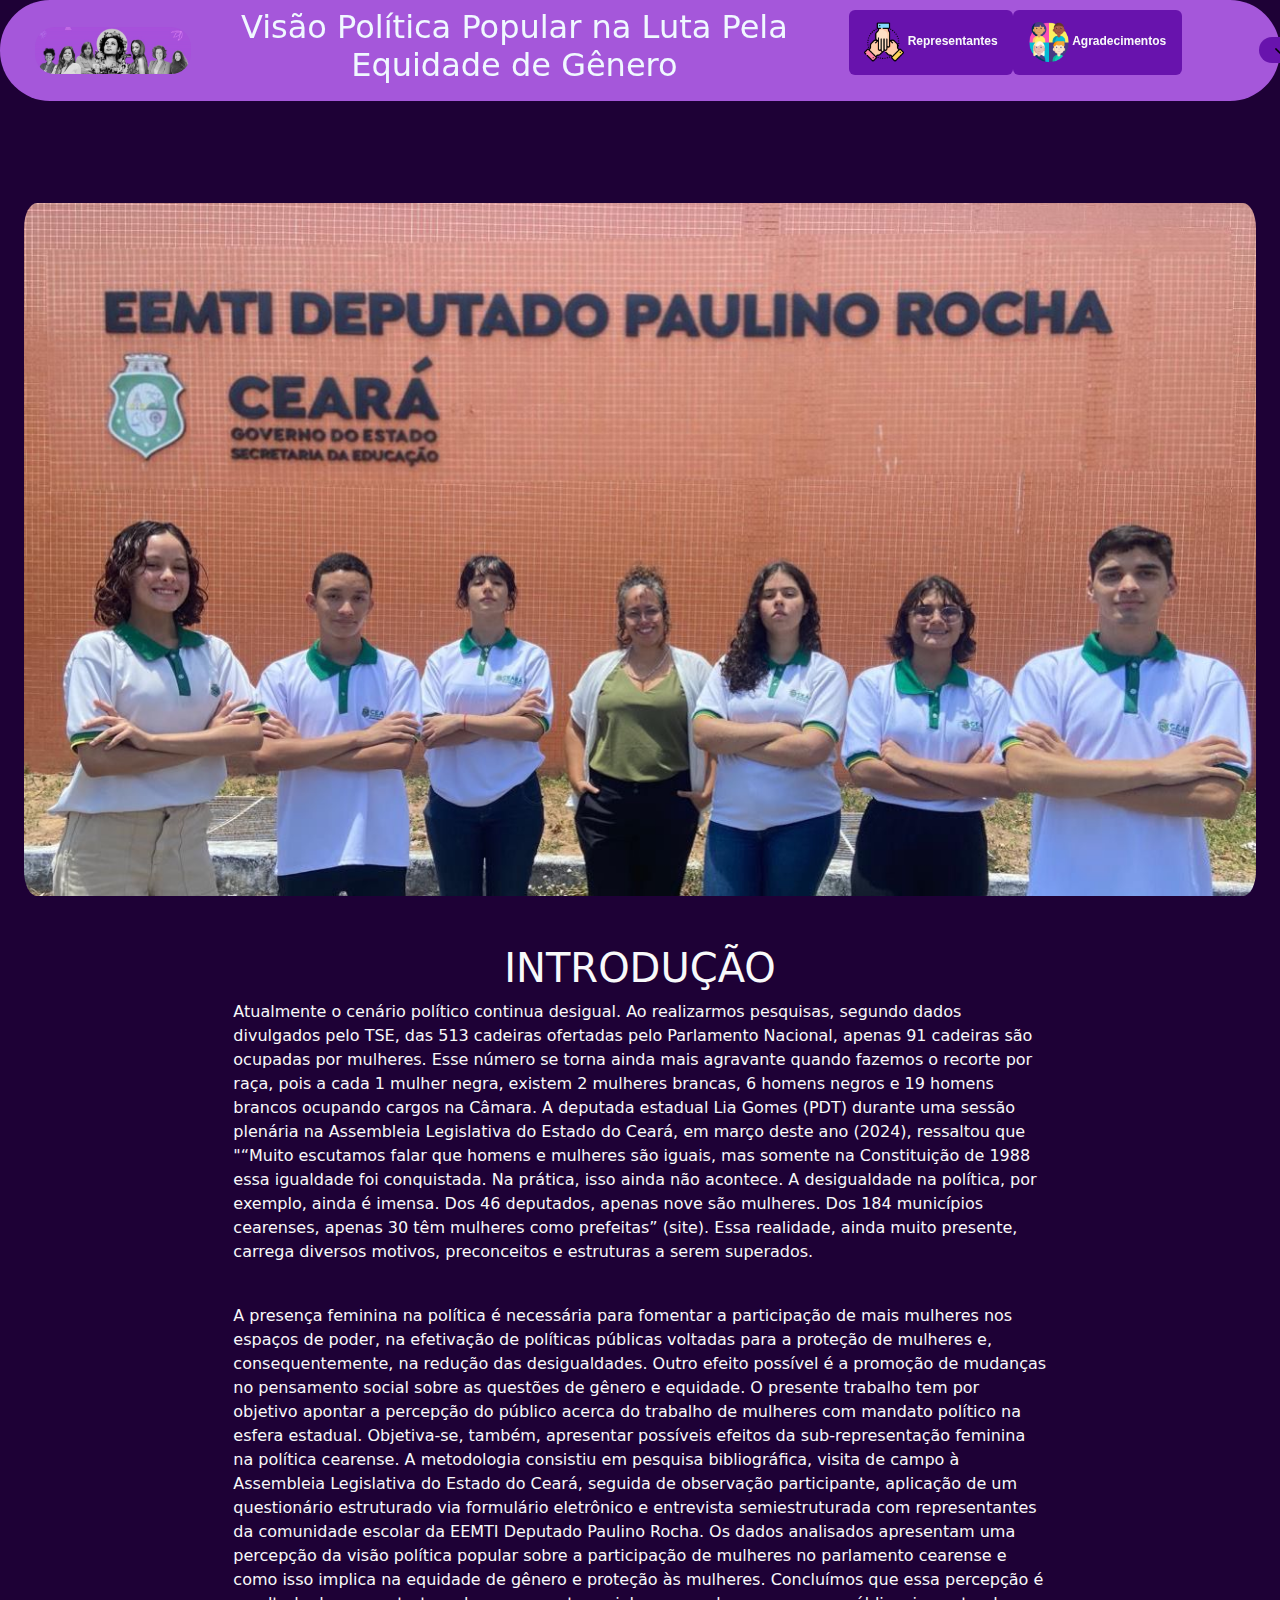
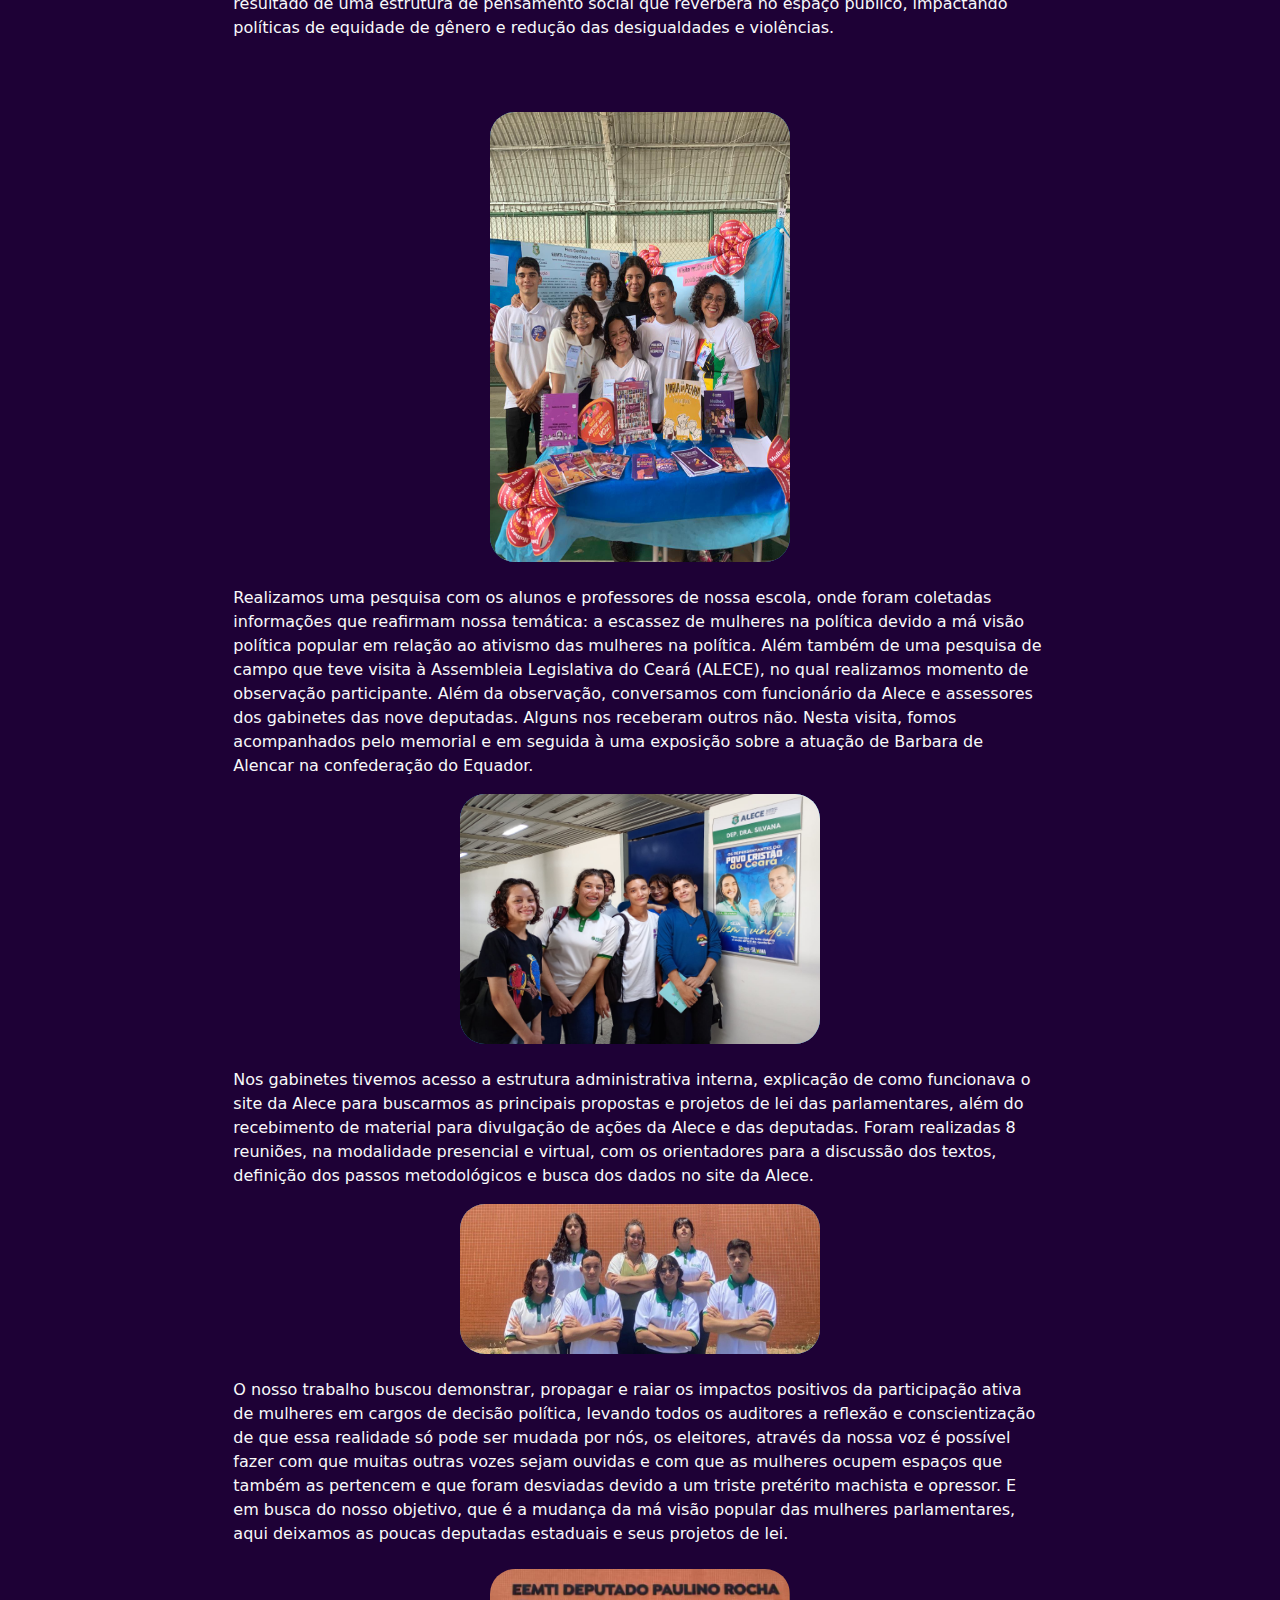
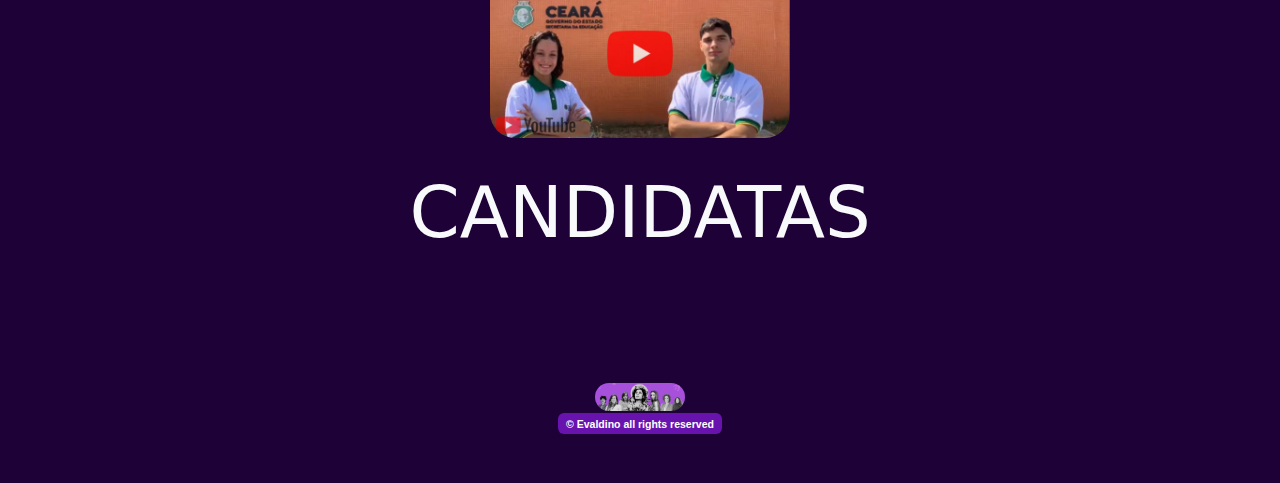
==== index.html @ fe0f6354 "upload my site" ====
<!doctype html>
<html lang="en">
  <!--head-->
<head>
  <!--css-area-->
   <link rel="stylesheet" href="./style.css">
   <meta charset="utf-8">
   <meta name="viewport" 
         content="width=device-width, initial-scale=1">
   <link rel="icon"
         href="./Icon/Logo3.jpeg"
         type="image/png">

              <title>Visão Política Popular na Luta Pela Equidade de Gênero</title>


<!--bootstraplink-->
    <link href="https://cdn.jsdelivr.net/npm/bootstrap@5.3.0-alpha1/dist/css/bootstrap.min.css" 
          rel="stylesheet" 
          integrity="sha384- GLhlTQ8iRABdZLl6O3oVMWSktQOp6b7In1Zl3/Jr59b6EGGoI1aFkw7cmDA6j6gD" 
          crossorigin="anonymous">
</head>

<!--body-->

<body class="bod">
<!-- inicio do nav bar-->
<div= class="container-fluid">
 <nav class=" navbar fixed-top navbar-expand-lg navbar " >
 <div class="col col-xs-12 col-sm-12 col-md-8 col-lg-12 container ">
        <a><div>
                 <img src="./Icon/Logo2.jpeg" 
                      class="img-fluid" 
                      alt="..." 
                      width="250" 
                      height="900"></a>
            </div>
            <center><h2>Visão Política Popular na Luta Pela Equidade de Gênero</h2></center>
          <button class="navb"
                  type="button" 
                  data-bs-toggle="collapse"
                  data-bs-target="#navbarSupportedContent" 
                  aria-controls="navbarSupportedContent"
                  aria-expanded="false" 
                  aria-label="Toggle navigation">
                   <span class="navbaricon "><img src="./Icon/271210.png" height="10px" width="10px">
                   </span>
          </button>
               <div class="collapse navbar-collapse" id="navbarSupportedContent">
                <ul class="navbar-nav me-auto mb-2 mb-lg-0 ">
                <li class="nav-item">
                  <a class="nav-link text-light" href=""></a>
                  </li>
                    
           

                
                  <center> <p>  <span class="badge text"><a class="nav-link text-light"
                    href="Representantes.html" id="g1" ><img src="./Icon/Representantes01.png" width="40px"> Representantes</a>
                 </li></span></p></center>



                    </li> </center><br>
                   <li class="nav-item">
                     <center> <p> <span class="badge text "><a class="nav-link text-light text"
                        href="Agradecimentos.html" id="g2"><img src="./Icon/Agradecimentos02.png" width="40px">  Agradecimentos</a>
                     </li></span></p></center>
              
               
              <li class="nav-item">
           <h9><a class="nav-link disabled text-calm text-warning" ></a>
          </h9>
        </li>
      </ul>          
    
    </div>
  </div>
</nav>
</div>
</div>
<!--final do navbar-->







<p><div class="container-fluid cla">
      <span class="badge text-bg-danger"></span>
       <span class="badge text-bg-dark"></span>
        <span class="badge text-bg-warning"></span>
          <div class="text-danger">
            <ln><center><p>aa</p></center>
          </ln>
        </div>
      </div>
     </div></p>
   
<br>

   
<br>




<!--Início-->
<center>
  <div class="container per">
   <div class="text-light">
    
</div></center><br><br><div class="oes"></div>
<br><div class="oes"></div>



<br><center><img  class="ini container-fluid" srcset="./Icon/foto01.jpeg" alt="" width="100px" ></center>





  <div class="col-xs-12 col-md-8 col-sm-8 col-lg-8 text-light container-fluid inicio">
    <div data-bs-spy="scroll" data-bs-target="#navbar-example3" data-bs-smooth-scroll="true" class="scrollspy-example-2" tabindex="0">
      <div id="item- container">
        <br><br>
        <center>
          <h1>INTRODUÇÃO</h1>
        </center>

        <p>Atualmente o cenário político continua desigual. Ao realizarmos pesquisas, segundo dados divulgados pelo TSE, das 513 cadeiras ofertadas pelo Parlamento Nacional, apenas 91 cadeiras  são ocupadas por mulheres. Esse número se torna ainda mais agravante quando fazemos o recorte por raça, pois a cada 1 mulher negra, existem 2 mulheres brancas, 6 homens negros e 19 homens brancos ocupando cargos na Câmara. A deputada estadual Lia Gomes (PDT)  durante uma sessão plenária na Assembleia Legislativa do Estado do Ceará, em março deste ano (2024), ressaltou que "“Muito escutamos falar que homens e mulheres são iguais, mas somente na Constituição de 1988 essa igualdade foi conquistada. Na prática, isso ainda não acontece. A desigualdade na política, por exemplo, ainda é imensa. Dos 46 deputados, apenas nove são mulheres. Dos 184 municípios cearenses, apenas 30 têm mulheres como prefeitas” (site). Essa realidade, ainda muito presente, carrega diversos motivos, preconceitos e estruturas a serem superados.</p>
      
      </div>
      <div id="item-1-1">
       
        <br>
        <p>A presença feminina na política é necessária para fomentar a participação de mais mulheres nos espaços de poder, na efetivação de políticas públicas voltadas para a proteção de mulheres e, consequentemente, na redução das desigualdades. Outro efeito possível é a promoção de mudanças no pensamento social sobre as questões de gênero e equidade. O presente trabalho tem por objetivo apontar a percepção do público acerca do trabalho de mulheres com mandato político na esfera estadual. Objetiva-se, também, apresentar possíveis efeitos da sub-representação feminina na política cearense. A metodologia consistiu em pesquisa bibliográfica, visita de campo à Assembleia Legislativa do Estado do Ceará, seguida de observação participante, aplicação de um questionário estruturado via formulário eletrônico e entrevista semiestruturada com representantes da comunidade escolar da EEMTI Deputado Paulino Rocha. Os dados analisados apresentam uma percepção da visão política popular sobre a participação de mulheres no parlamento cearense e como isso implica na equidade de gênero e proteção às mulheres. Concluímos que essa percepção é resultado de uma estrutura de pensamento social que reverbera no espaço público, impactando políticas de equidade de gênero e redução das desigualdades e violências.</p>
      </div>
      <br>
      <br>
      <div id="item-1-2">
        <h3></h3>
        <center><img class="img2"     srcset="./Icon/foto02.jpeg" alt="" height="450px"></center><br>
        <p>Realizamos uma pesquisa com os alunos e professores de nossa escola, onde foram coletadas informações que reafirmam nossa temática: a escassez de mulheres na política devido a má visão política popular em relação ao ativismo das mulheres na política. Além também de uma pesquisa de campo que teve visita à Assembleia Legislativa do Ceará (ALECE), no qual realizamos momento de observação participante. Além da observação, conversamos com funcionário da Alece e assessores dos gabinetes das nove deputadas. Alguns nos receberam outros não. Nesta visita, fomos acompanhados pelo memorial e em seguida à uma exposição sobre a atuação de Barbara de Alencar na confederação do Equador.
        </p>
      </div>
      <div id="item-2">
        <h4></h4>
        <center><img class="img3"     srcset="./Icon/foto03.jpeg" alt="" ></center><br>
        <p>Nos gabinetes tivemos acesso a estrutura administrativa interna, explicação de como funcionava o site da Alece para buscarmos as principais propostas e projetos de lei das parlamentares, além do recebimento de material para divulgação de ações da Alece e das deputadas. Foram realizadas 8 reuniões, na modalidade presencial e virtual, com os orientadores para a discussão dos textos, definição dos passos metodológicos e busca dos dados no site da Alece.
        </p>
      </div>
      <div id="item-3">
        <h5></h5>
        <center><img class="img4"     srcset="./Icon/foto04.jpeg" alt="" ></center><br>
        <p>O nosso trabalho buscou demonstrar, propagar e raiar os impactos positivos da participação ativa de mulheres em cargos de decisão política, levando todos os auditores a reflexão e conscientização de que essa realidade só pode ser mudada por nós, os eleitores, através da nossa voz é possível fazer com que muitas outras vozes sejam ouvidas e com que as mulheres ocupem espaços que também as pertencem e que foram desviadas devido a um triste pretérito machista e opressor. E em busca do nosso objetivo, que é a mudança da má visão popular das mulheres parlamentares, aqui deixamos as poucas deputadas estaduais e seus projetos de lei.</p>
      </div>
  </div>
    </div>
  </div>
</div>





<a class="btny btn container-fluid" href="https://youtu.be/LJXAvgHWDMA?si=ElZVBqK4qZymRWvg" role="button"><img class="VY"  src="./Icon/linkVid.jpeg" id="VY" ></a>

<br>



<br>

<!--personagens-->
<center>
  <div class="container per">
   <div class="text-light">
     <h1 class="display-2 ">CANDIDATAS</h1>
  </div>
</div></center>

<br>




<!--inicio do card-->

  </br>









   <!--fim do card-->
<br>
<!--fim personagens-->
















<br>

<br>
<center><div class="container-fluid">
  <img class="imgdn" src="./Icon/Logo2.jpeg" width="90" id="imgdn">
  <br>
  <span class="badge text "><small>  © Evaldino  all rights reserved</small>
  </center>
    <br>
   <br>
</div>





<script src="https://cdn.jsdelivr.net/npm/bootstrap@5.3.0-
alpha1/dist/js/bootstrap.bundle.min.js" integrity="sha384-
w76AqPfDkMBDXo30jS1Sgez6pr3x5MlQ1ZAGC+nuZB+EYdgRZgiwxhTBTkF7CXvN"
crossorigin="anonymous"></script>
</body>
</html>
---- style.css ----
.img2 {
    width: 300px;
    height: 450px;
    background-color: #3498db;
    transition: transform 0.2s ease;
  }

  .img2:hover {
    transform: scale(1.1); /* Aumenta 20% */
  }

  .img3 {
    width: 360px;
    height: 250px;
    background-color: #3498db;
    transition: transform 0.2s ease;
    border-radius: 25px;
  }

  .img3:hover {
    transform: scale(1.2); /* Aumenta 20% */
  }

  .img4 {
    width: 360px;
    height: 150px;
    background-color: #3498db;
    transition: transform 0.2s ease;
    border-radius: 25px;
  }

  .img4:hover {
    transform: scale(1.2); /* Aumenta 20% */
  }


.VY{
   width: 300px;

    border-radius: 25px;
}







.bad{
    position: fixed;
    display: flex;
    left: 28px;
    bottom: 650px;
 
    border-radius: 30PX;
}



/*navbar*/
.navbar{
    color: aliceblue;
     position: fixed;
     width: 100%;
    background-color: #a557da ;
   border-radius: 50px;
   


}





.ini{
    
    border-radius: 25px;
}


.img2{
    
    border-radius: 25px;
}


.navb{
    background-color: rgb(104, 19, 173);
    border-radius: 25px;
    position: relative;
    left: 42%;
    border: none;
    width: 60px
    
}


.badge{
    border-radius: 30px;
    background-color: rgb(104, 19, 173);
    font-family: 'Lucida Sans', 'Lucida Sans Regular', 'Lucida Grande', 'Lucida Sans Unicode', Geneva, Verdana, sans-serif;
}

/*body*/
.bod{
   position: fixed;
   position: relative;
   display: flex;
    
 /* Background pattern from Toptal Subtle Patterns */
 scroll-behavior: smooth;
 
 
    background-color:rgb(30, 1, 54);
   
      
      }

.img-fluid{
    border-radius: 20px;
    position: relative;
    right: 30%;

}

.clabod{
    background-image: url("background-personagens/clay-and-hannah-13-reasons-why-season-2.jpg");
    height: 100px;
     width: 100%;
}
    
.anibod{

    background-image: url("background-personagens/ani.jpg");
    height: 100px;
     width: 100%;
}   
   

.tonybod{

    background-image: url("background-personagens/tony-13-reasons-why-ol.jpg");
    height: 100px;
     width: 100%;
}   
   
.jesbod{

    background-image: url("background-personagens/jessica-in-13-reasons-why-season-2-qo.jpg");
    height: 100px;
     width: 100%;
}   

.jusbod{

    background-image: url("background-personagens/justin-foley-13-reasons-why-wallpapers.jpg");
    height: 100px;
     width: 100%;
}   

.alexbod{

    background-image: url("background-personagens/alex-1591362421.jpg");
    height: 100px;
     width: 100%;
}   
.zacbod{

    background-image: url("background-personagens/Zack.jpg");
    height: 100px;
     width: 100%;
}   


.tylbod{

    background-image: url("background-personagens/tyler.jpg");
    height: 100px;
     width: 100%;
}   


/*carousel*/
.carro{
    height: 500px;
}







.cla{
   text-align: center;
    font-size: 18px;
    
}


/*perfil e redes*/
.per{
    text-decoration-color: blue;
   


}


.car{
    text-align: center;
     
     background-color: rgba(0, 0, 0, 0);
}
   

.pe{
    text-align: center;
    background-color:rgba(0, 0, 0, 0.842) ;


}


.im{
    text-align: center;

}

.imgdn{

    border-radius: 40px;
}
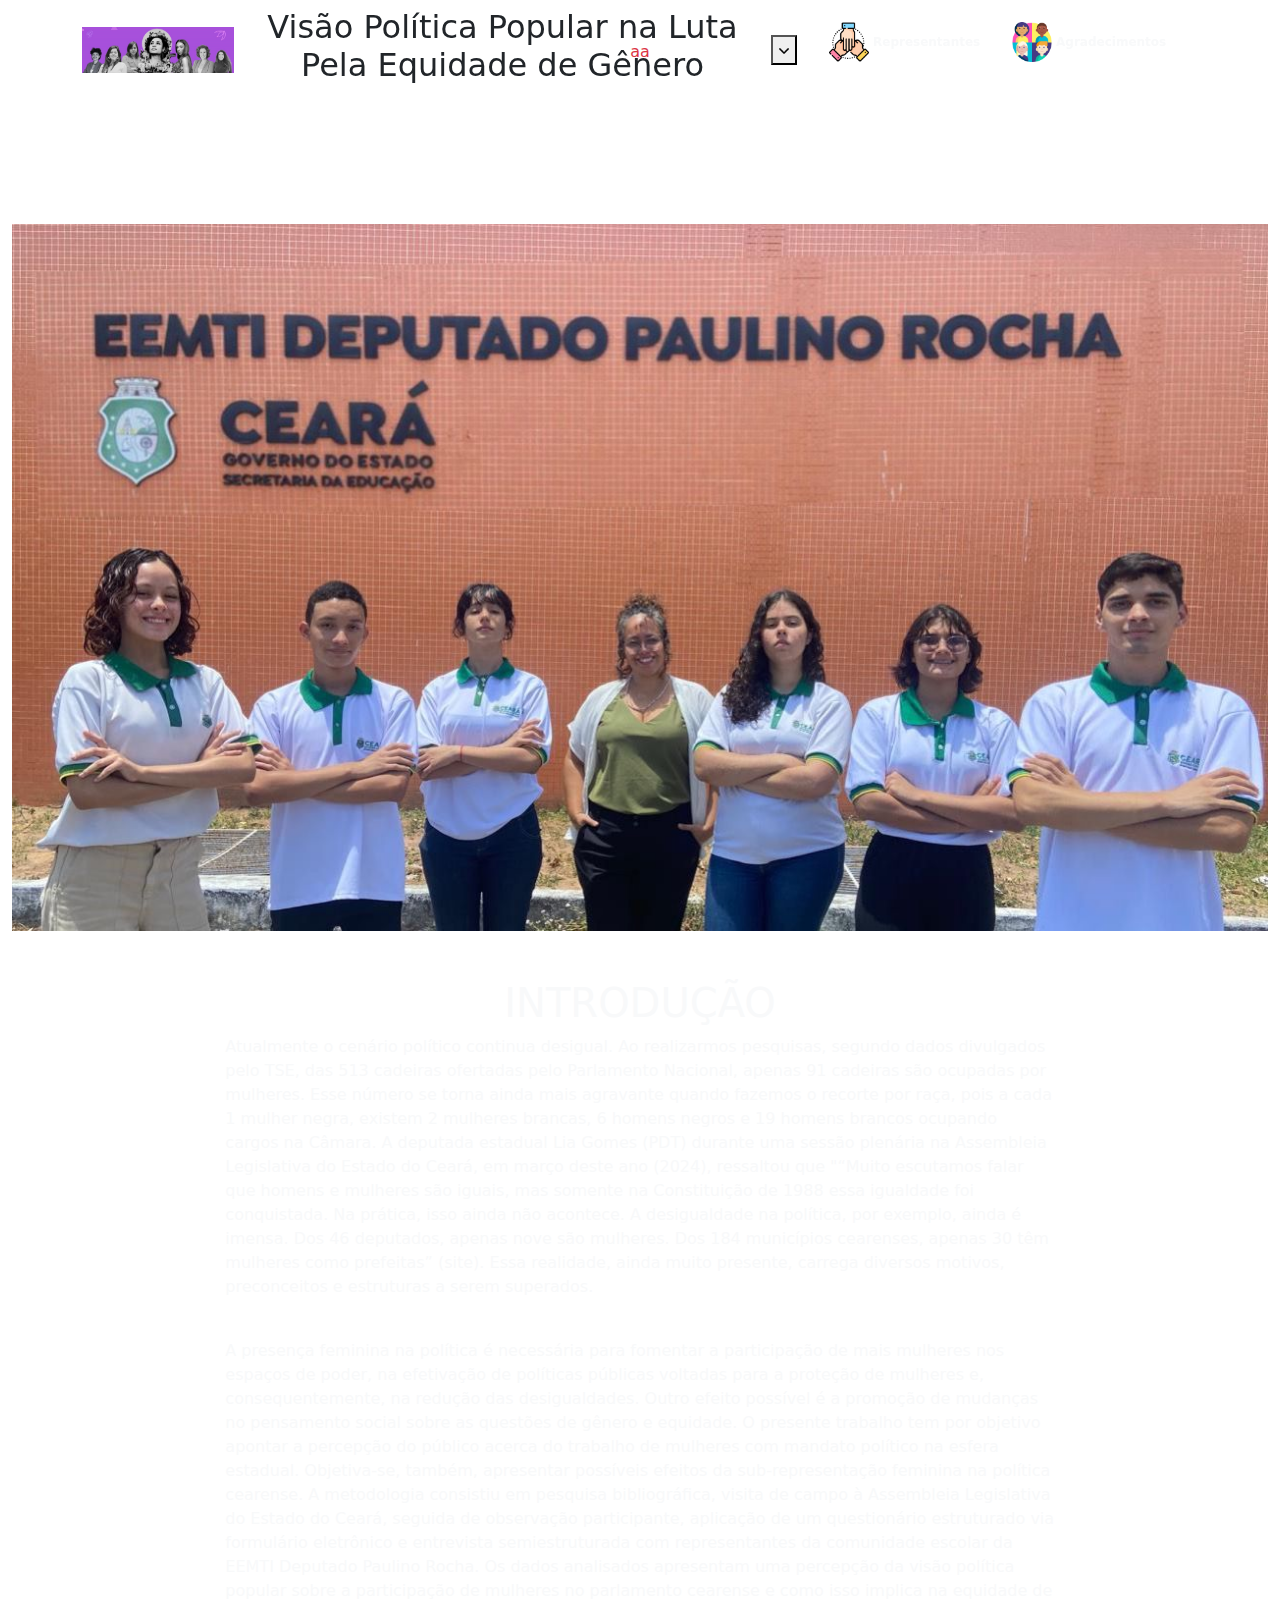
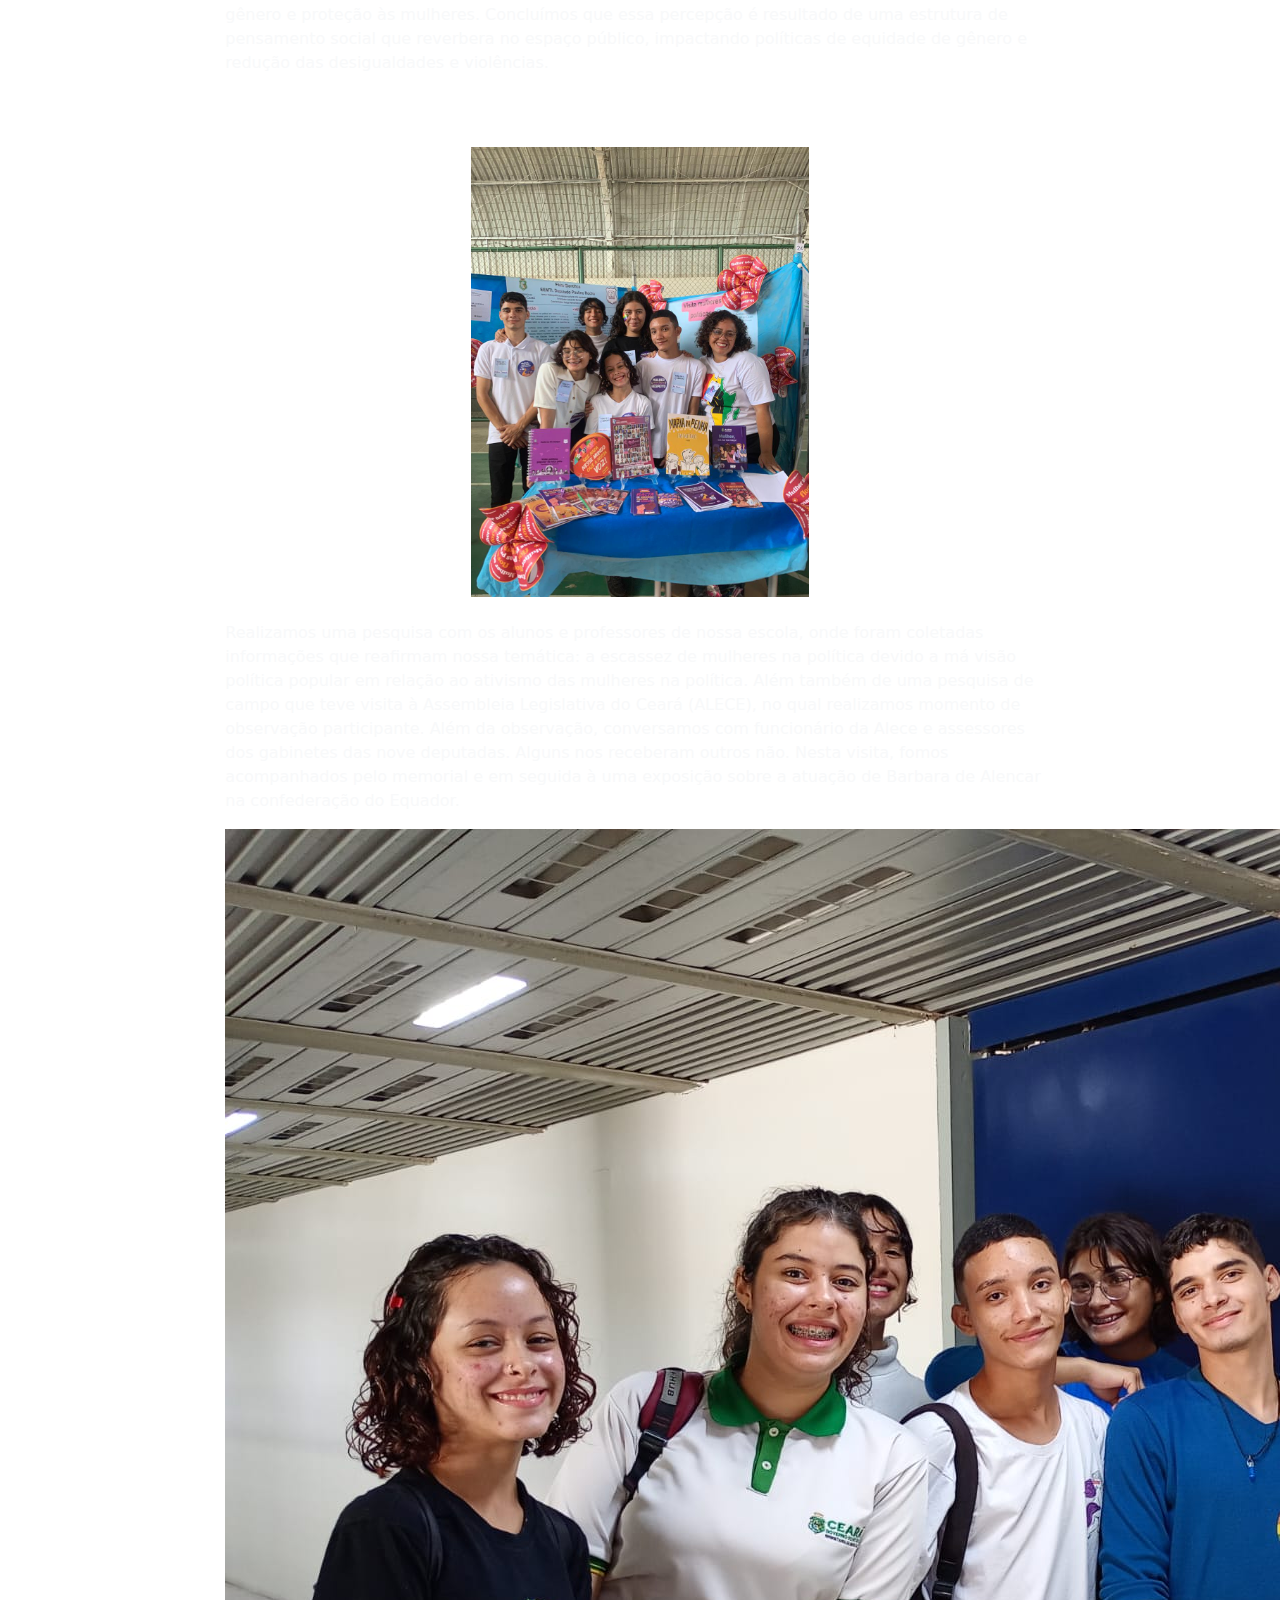
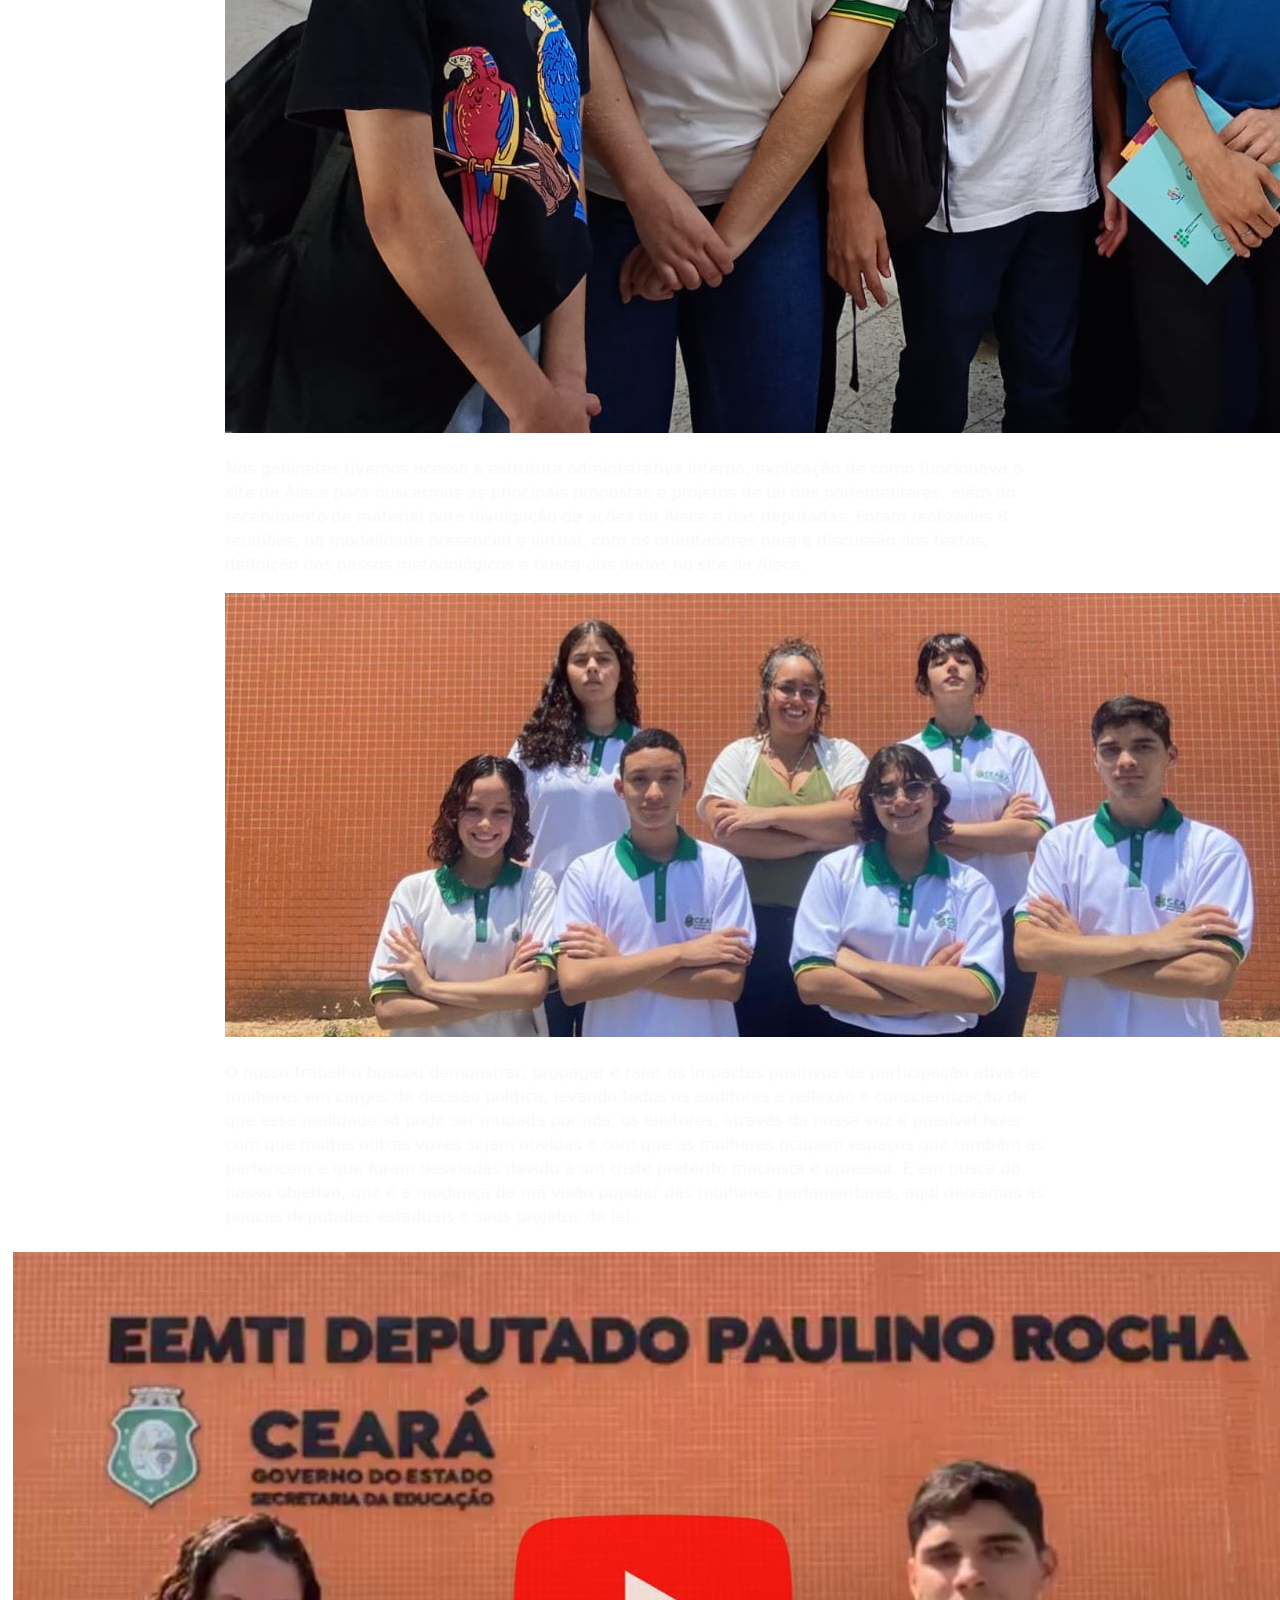
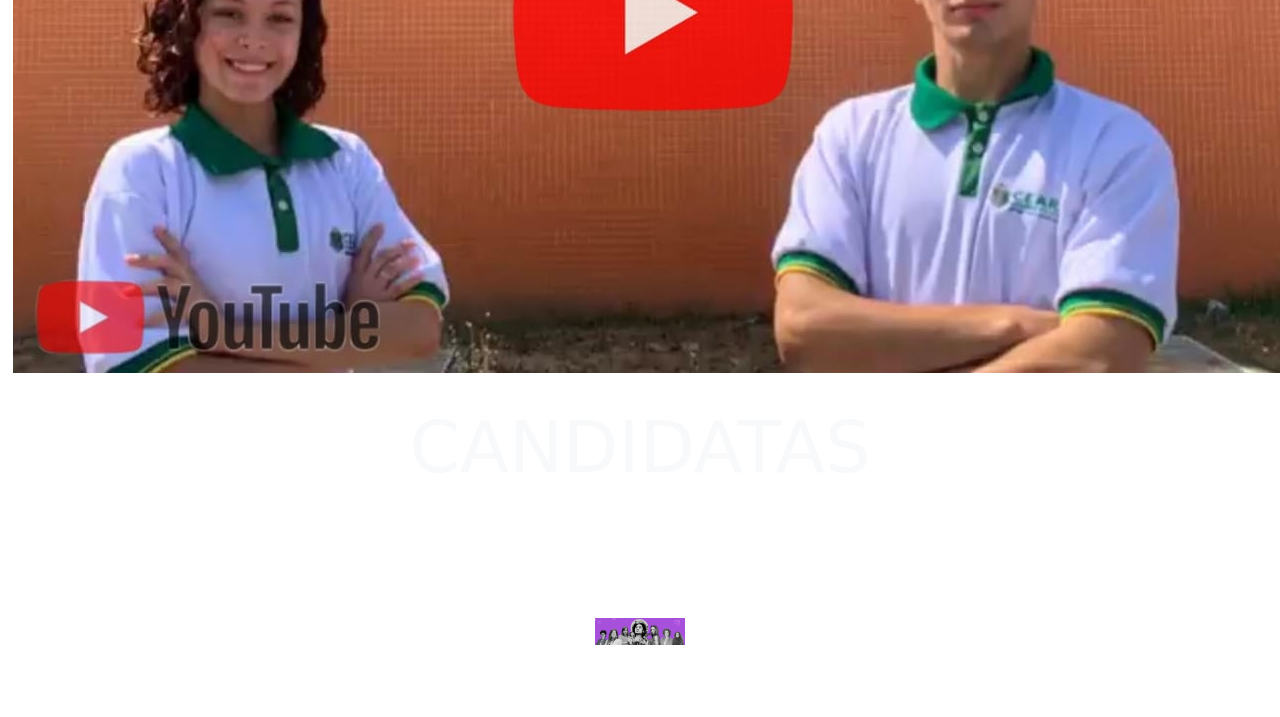
==== commit 587be57c: "Update index.html" ====
--- a/index.html
+++ b/index.html
@@ -239,4 +239,4 @@
 w76AqPfDkMBDXo30jS1Sgez6pr3x5MlQ1ZAGC+nuZB+EYdgRZgiwxhTBTkF7CXvN"
 crossorigin="anonymous"></script>
 </body>
-</html>+</html>
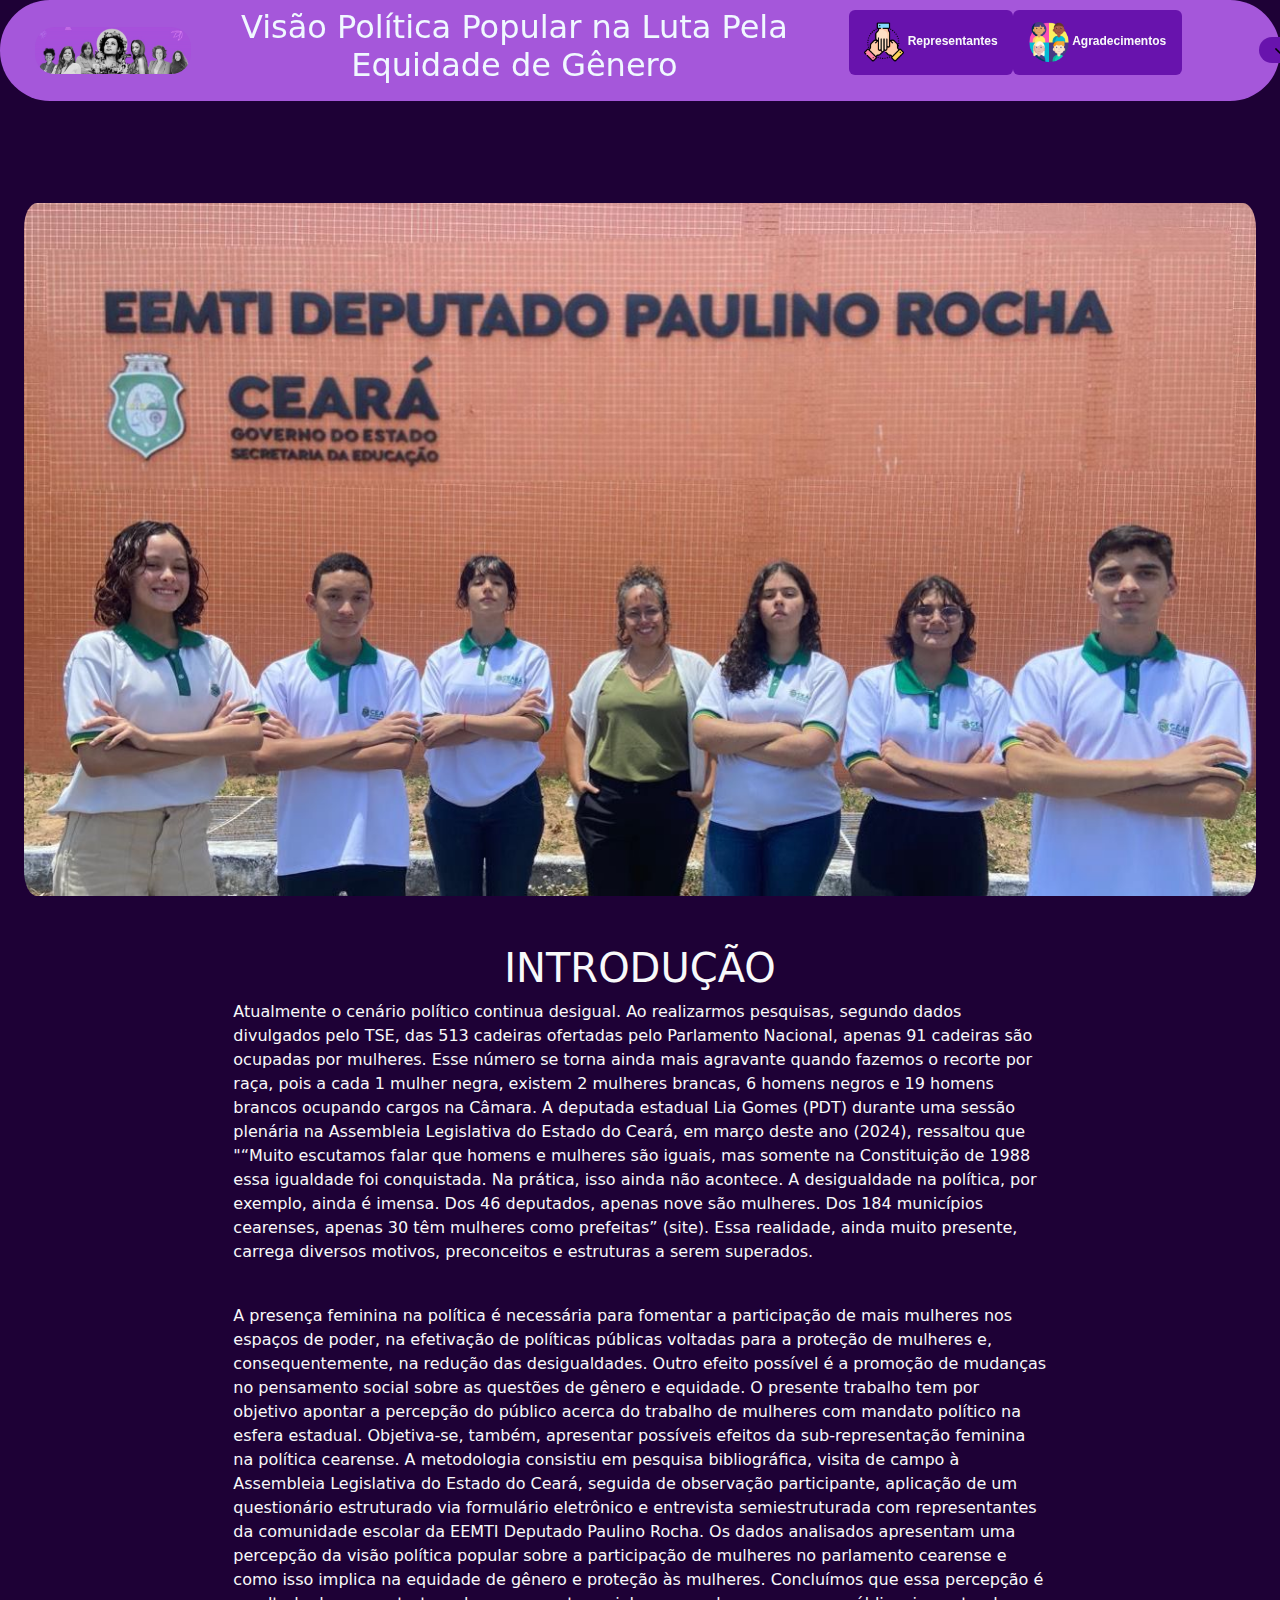
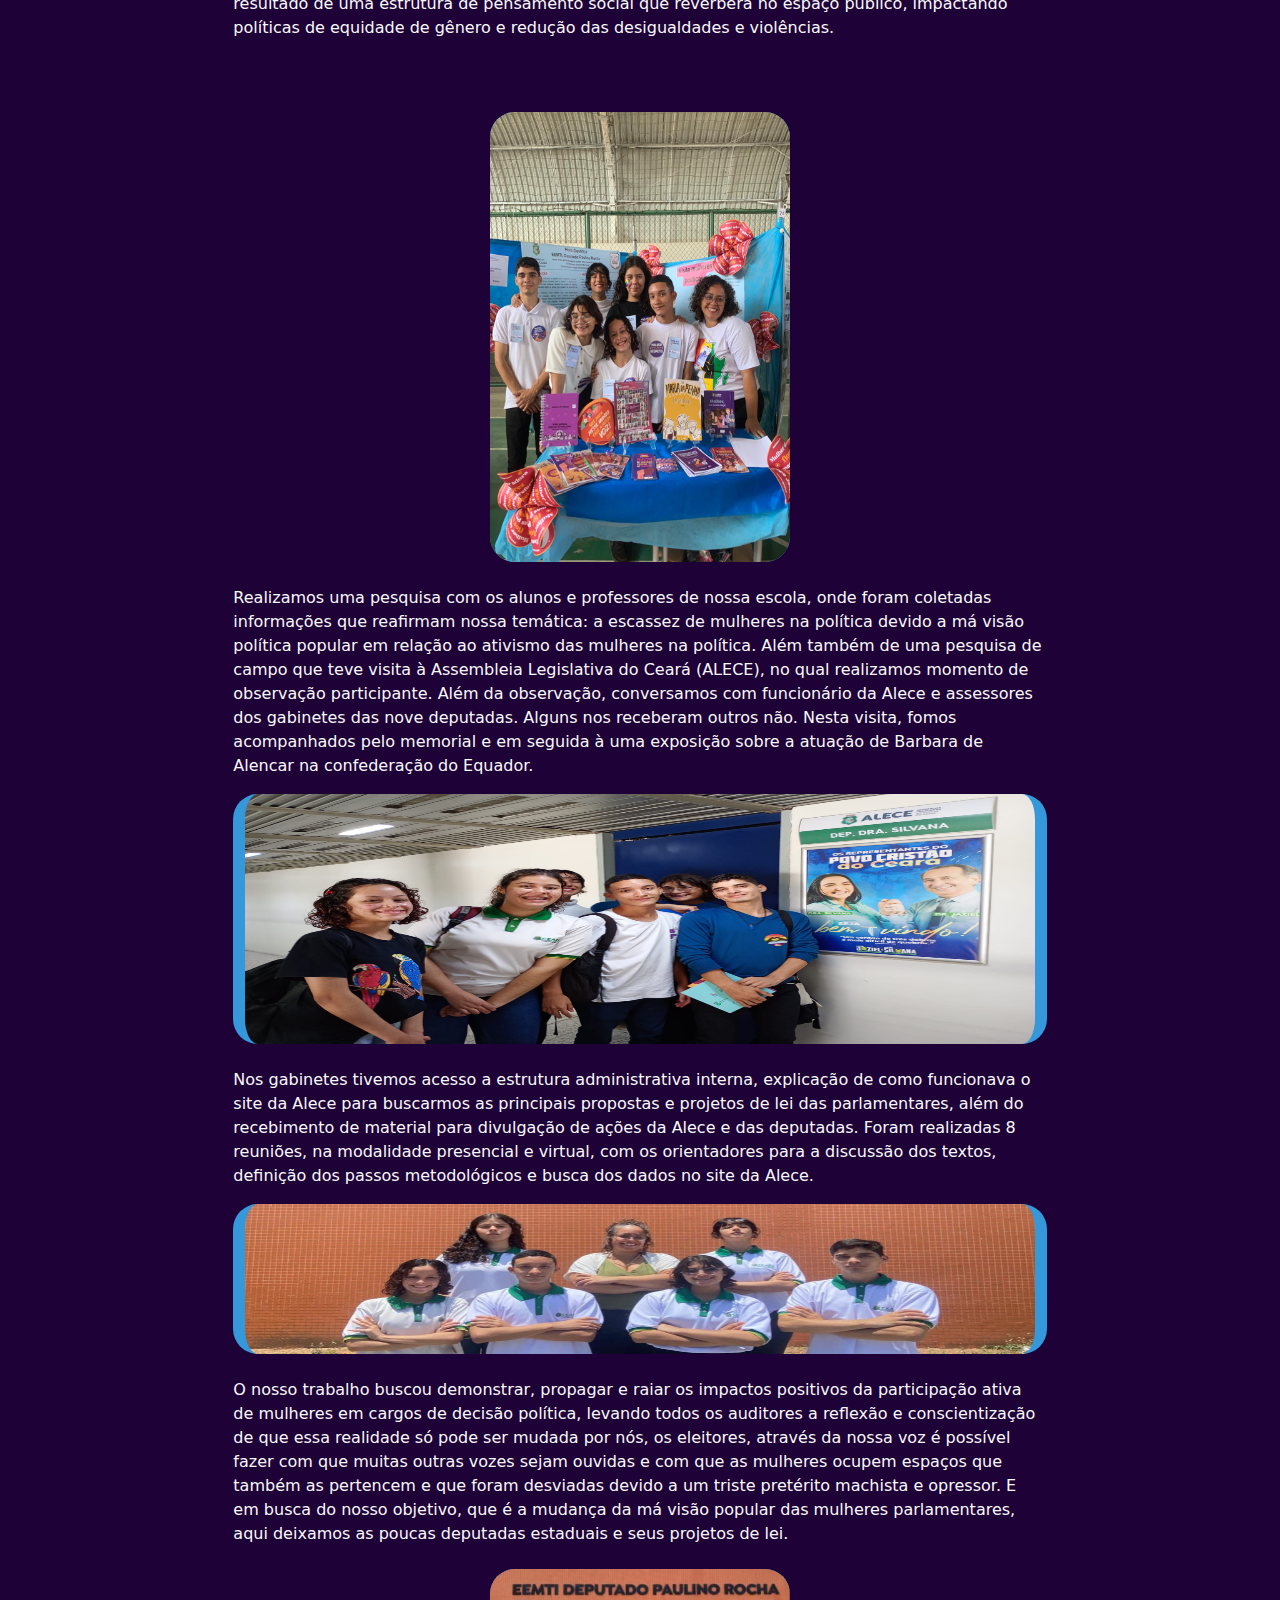
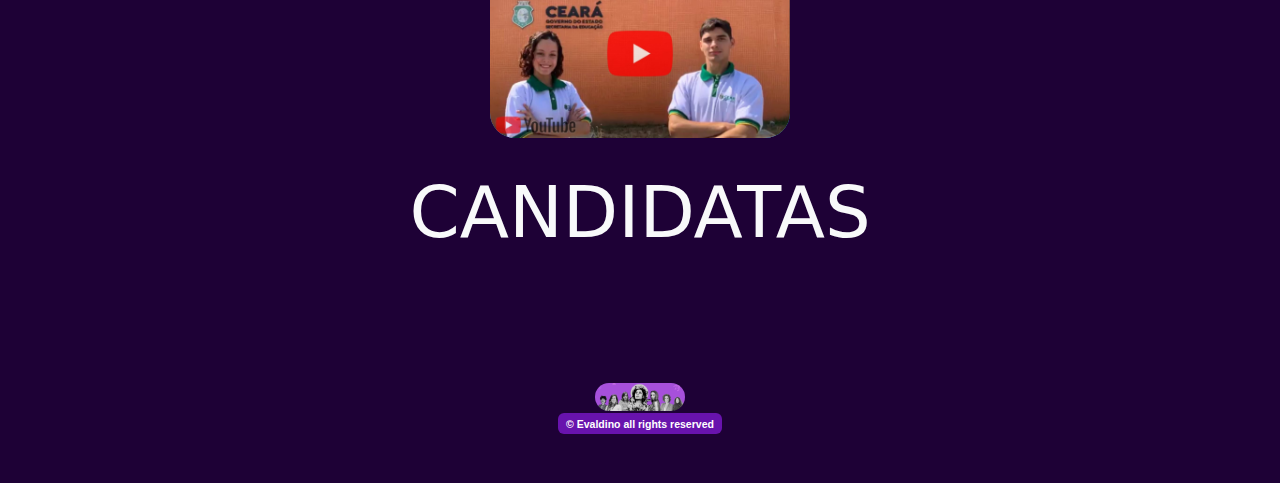
==== commit 4113a54d: "Update index.html" ====
--- a/index.html
+++ b/index.html
@@ -148,13 +148,13 @@
       </div>
       <div id="item-2">
         <h4></h4>
-        <center><img class="img3"     srcset="./Icon/foto03.jpeg" alt="" ></center><br>
+        <center><img class="img3 container"     srcset="./Icon/foto03.jpeg" alt="" ></center><br>
         <p>Nos gabinetes tivemos acesso a estrutura administrativa interna, explicação de como funcionava o site da Alece para buscarmos as principais propostas e projetos de lei das parlamentares, além do recebimento de material para divulgação de ações da Alece e das deputadas. Foram realizadas 8 reuniões, na modalidade presencial e virtual, com os orientadores para a discussão dos textos, definição dos passos metodológicos e busca dos dados no site da Alece.
         </p>
       </div>
       <div id="item-3">
         <h5></h5>
-        <center><img class="img4"     srcset="./Icon/foto04.jpeg" alt="" ></center><br>
+        <center><img class="img4 container"     srcset="./Icon/foto04.jpeg" alt="" ></center><br>
         <p>O nosso trabalho buscou demonstrar, propagar e raiar os impactos positivos da participação ativa de mulheres em cargos de decisão política, levando todos os auditores a reflexão e conscientização de que essa realidade só pode ser mudada por nós, os eleitores, através da nossa voz é possível fazer com que muitas outras vozes sejam ouvidas e com que as mulheres ocupem espaços que também as pertencem e que foram desviadas devido a um triste pretérito machista e opressor. E em busca do nosso objetivo, que é a mudança da má visão popular das mulheres parlamentares, aqui deixamos as poucas deputadas estaduais e seus projetos de lei.</p>
       </div>
   </div>
--- a/style.css
+++ b/style.css
@@ -0,0 +1,243 @@
+
+
+
+
+.img2 {
+    width: 300px;
+    height: 450px;
+    background-color: #3498db;
+    transition: transform 0.2s ease;
+  }
+
+  .img2:hover {
+    transform: scale(1.1); /* Aumenta 20% */
+  }
+
+  .img3 {
+    width: 360px;
+    height: 250px;
+    background-color: #3498db;
+    transition: transform 0.2s ease;
+    border-radius: 25px;
+  }
+
+  .img3:hover {
+    transform: scale(1.2); /* Aumenta 20% */
+  }
+
+  .img4 {
+    width: 360px;
+    height: 150px;
+    background-color: #3498db;
+    transition: transform 0.2s ease;
+    border-radius: 25px;
+  }
+
+  .img4:hover {
+    transform: scale(1.2); /* Aumenta 20% */
+  }
+
+
+.VY{
+   width: 300px;
+   background-color: #3498db;
+   transition: transform 0.2s ease;
+   border-radius: 25px;
+ }
+
+ .VY:hover {
+   transform: scale(1.2); /* Aumenta 20% */
+ }
+
+
+
+
+
+
+
+.bad{
+    position: fixed;
+    display: flex;
+    left: 28px;
+    
+ 
+    border-radius: 30PX;
+}
+
+
+
+/*navbar*/
+.navbar{
+    color: aliceblue;
+     position: fixed;
+     width: 100%;
+    background-color: #a557da ;
+   border-radius: 50px;
+   
+
+
+}
+
+
+
+
+
+.ini{
+    
+    border-radius: 25px;
+}
+
+
+.img2{
+    
+    border-radius: 25px;
+}
+
+
+.navb{
+    background-color: rgb(104, 19, 173);
+    border-radius: 25px;
+    position: relative;
+    left: 42%;
+    border: none;
+    width: 60px
+    
+}
+
+
+.badge{
+    border-radius: 30px;
+    background-color: rgb(104, 19, 173);
+    font-family: 'Lucida Sans', 'Lucida Sans Regular', 'Lucida Grande', 'Lucida Sans Unicode', Geneva, Verdana, sans-serif;
+}
+
+/*body*/
+.bod{
+   position: fixed;
+   position: relative;
+   display: flex;
+    
+ /* Background pattern from Toptal Subtle Patterns */
+ scroll-behavior: smooth;
+ 
+ 
+    background-color:rgb(30, 1, 54);
+   
+      
+      }
+
+.img-fluid{
+    border-radius: 20px;
+    position: relative;
+    right: 30%;
+
+}
+
+.clabod{
+    background-image: url("background-personagens/clay-and-hannah-13-reasons-why-season-2.jpg");
+    height: 100px;
+     width: 100%;
+}
+    
+.anibod{
+
+    background-image: url("background-personagens/ani.jpg");
+    height: 100px;
+     width: 100%;
+}   
+   
+
+.tonybod{
+
+    background-image: url("background-personagens/tony-13-reasons-why-ol.jpg");
+    height: 100px;
+     width: 100%;
+}   
+   
+.jesbod{
+
+    background-image: url("background-personagens/jessica-in-13-reasons-why-season-2-qo.jpg");
+    height: 100px;
+     width: 100%;
+}   
+
+.jusbod{
+
+    background-image: url("background-personagens/justin-foley-13-reasons-why-wallpapers.jpg");
+    height: 100px;
+     width: 100%;
+}   
+
+.alexbod{
+
+    background-image: url("background-personagens/alex-1591362421.jpg");
+    height: 100px;
+     width: 100%;
+}   
+.zacbod{
+
+    background-image: url("background-personagens/Zack.jpg");
+    height: 100px;
+     width: 100%;
+}   
+
+
+.tylbod{
+
+    background-image: url("background-personagens/tyler.jpg");
+    height: 100px;
+     width: 100%;
+}   
+
+
+/*carousel*/
+.carro{
+    height: 500px;
+}
+
+
+
+
+
+
+
+.cla{
+   text-align: center;
+    font-size: 18px;
+    
+}
+
+
+/*perfil e redes*/
+.per{
+    text-decoration-color: blue;
+   
+
+
+}
+
+
+.car{
+    text-align: center;
+     
+     background-color: rgba(0, 0, 0, 0);
+}
+   
+
+.pe{
+    text-align: center;
+    background-color:rgba(0, 0, 0, 0.842) ;
+
+
+}
+
+
+.im{
+    text-align: center;
+
+}
+
+.imgdn{
+
+    border-radius: 40px;
+}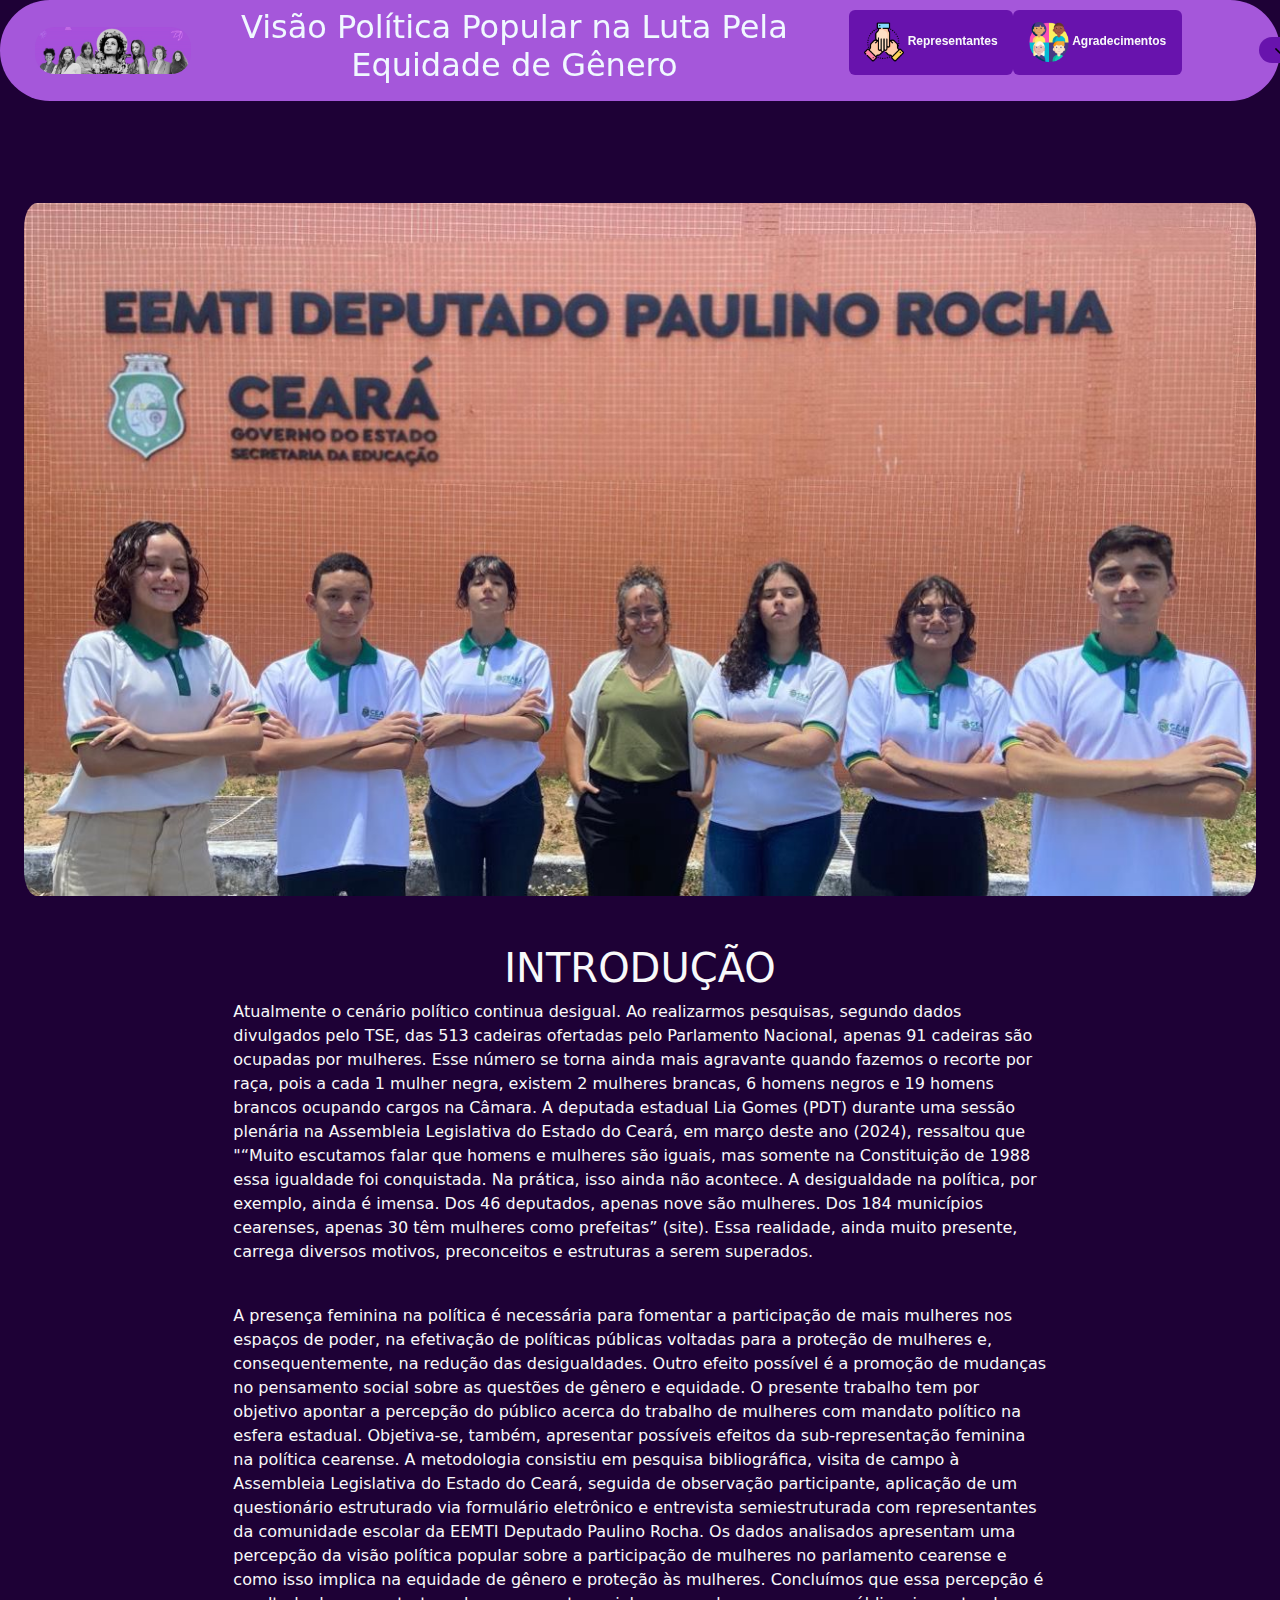
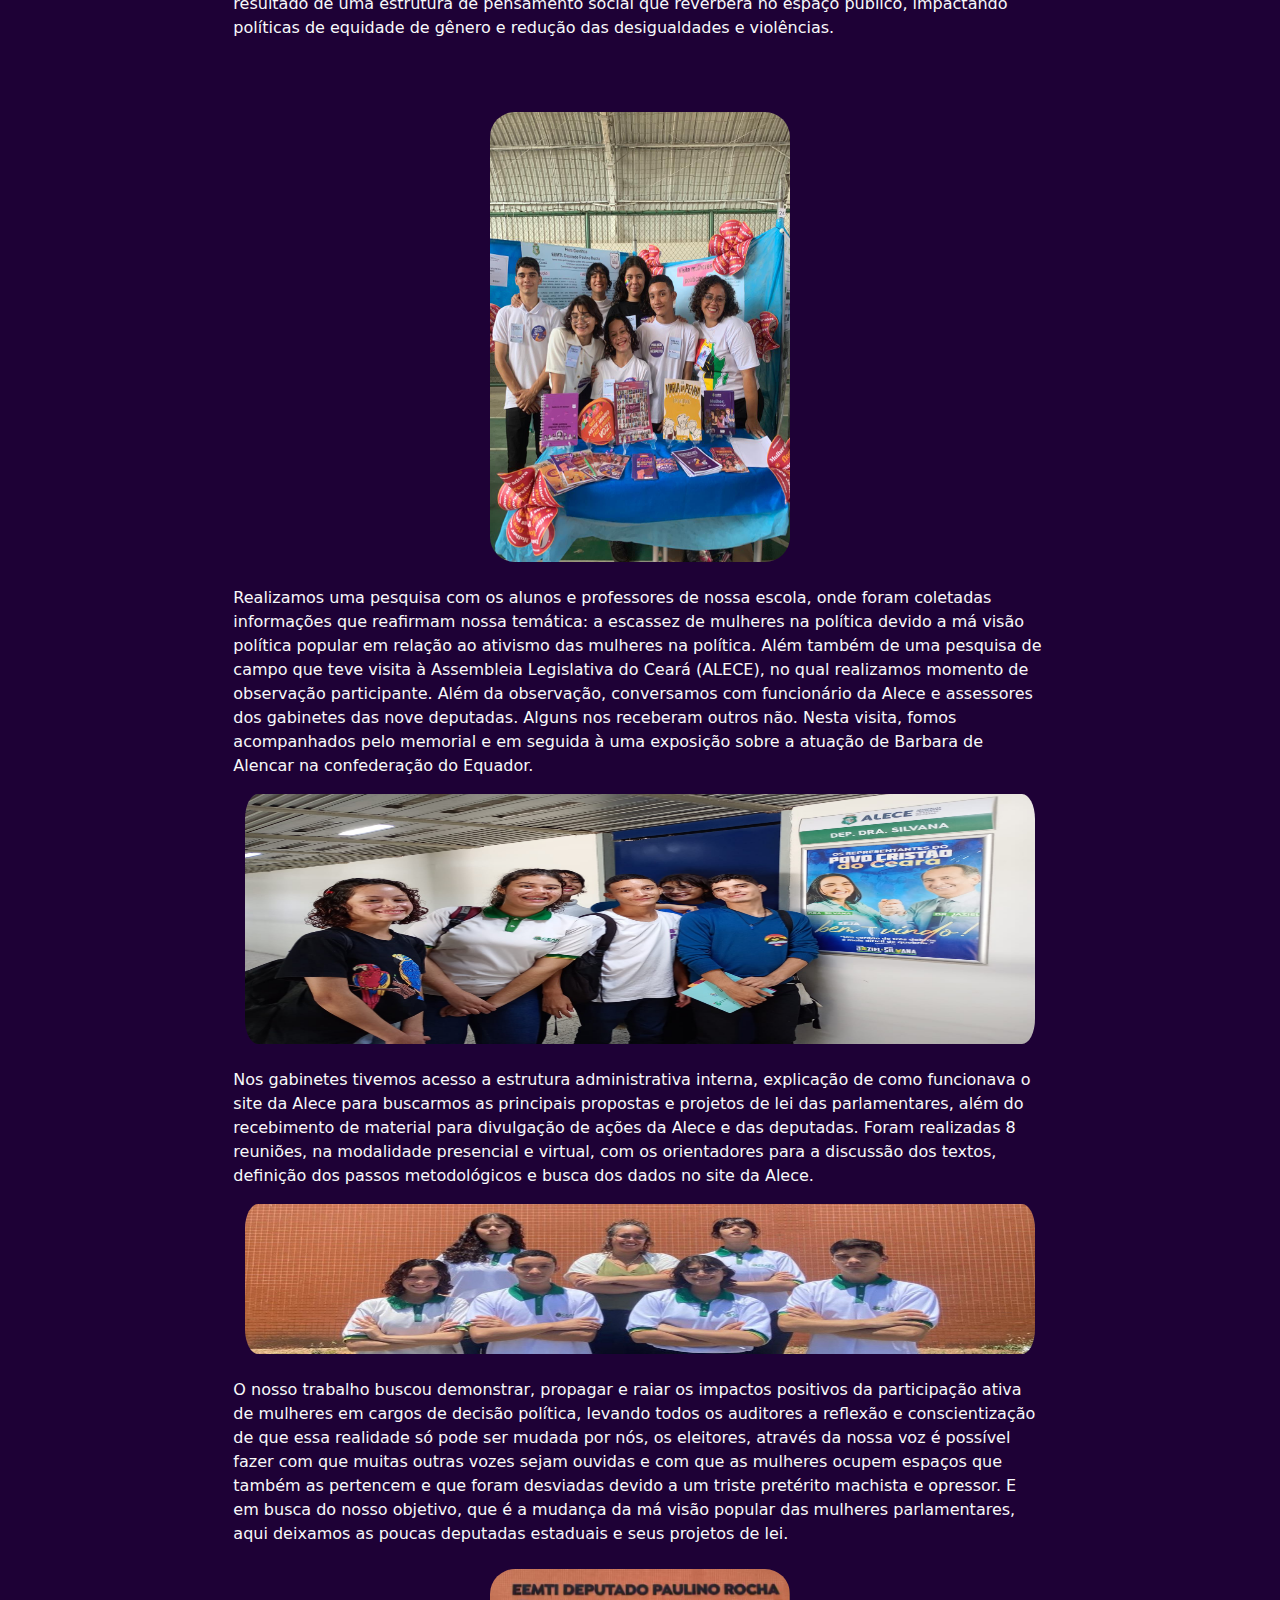
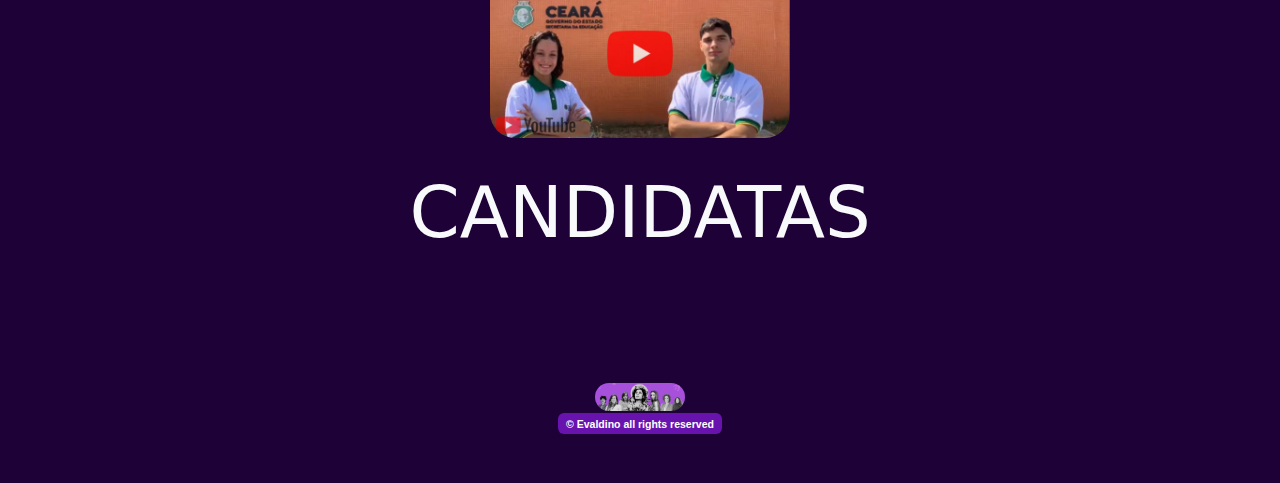
==== commit c9714e0f: "Update index.html" ====
--- a/index.html
+++ b/index.html
@@ -148,7 +148,7 @@
       </div>
       <div id="item-2">
         <h4></h4>
-        <center><img class="img3 container"     srcset="./Icon/foto03.jpeg" alt="" ></center><br>
+        <center><img class="img3 container"     srcset="./Icon/foto03.jpeg" alt=""  ></center><br>
         <p>Nos gabinetes tivemos acesso a estrutura administrativa interna, explicação de como funcionava o site da Alece para buscarmos as principais propostas e projetos de lei das parlamentares, além do recebimento de material para divulgação de ações da Alece e das deputadas. Foram realizadas 8 reuniões, na modalidade presencial e virtual, com os orientadores para a discussão dos textos, definição dos passos metodológicos e busca dos dados no site da Alece.
         </p>
       </div>
@@ -222,9 +222,9 @@
 
 <br>
 <center><div class="container-fluid">
-  <img class="imgdn" src="./Icon/Logo2.jpeg" width="90" id="imgdn">
+  <img class="imgdn" src="/Icon/Logo2.jpeg" width="90" id="imgdn">
   <br>
-  <span class="badge text "><small>  © Evaldino  all rights reserved</small>
+  <span id class="badge text "><small>  © Evaldino  all rights reserved</small>
   </center>
     <br>
    <br>
--- a/style.css
+++ b/style.css
@@ -5,7 +5,6 @@
 .img2 {
     width: 300px;
     height: 450px;
-    background-color: #3498db;
     transition: transform 0.2s ease;
   }
 
@@ -16,7 +15,6 @@
   .img3 {
     width: 360px;
     height: 250px;
-    background-color: #3498db;
     transition: transform 0.2s ease;
     border-radius: 25px;
   }
@@ -28,7 +26,6 @@
   .img4 {
     width: 360px;
     height: 150px;
-    background-color: #3498db;
     transition: transform 0.2s ease;
     border-radius: 25px;
   }
@@ -40,7 +37,6 @@
 
 .VY{
    width: 300px;
-   background-color: #3498db;
    transition: transform 0.2s ease;
    border-radius: 25px;
  }
@@ -240,4 +236,4 @@
 .imgdn{
 
     border-radius: 40px;
-}+}
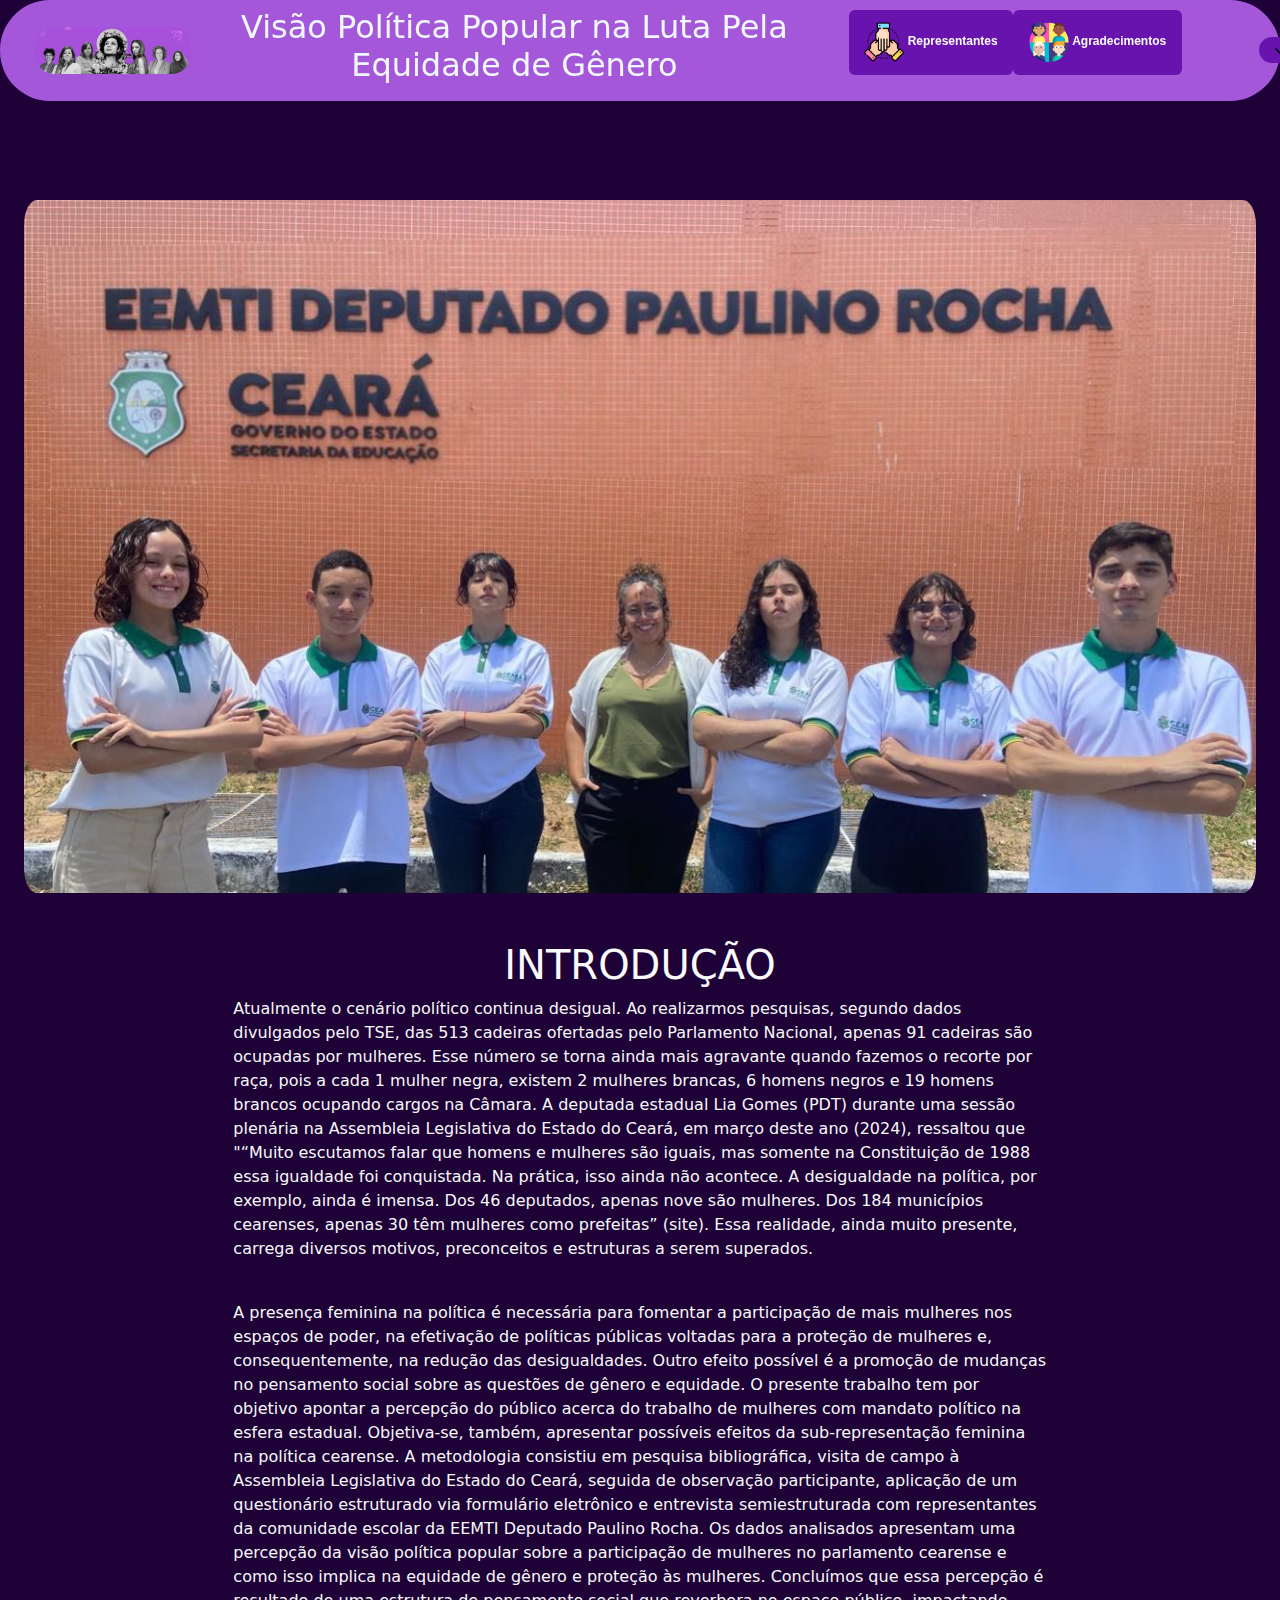
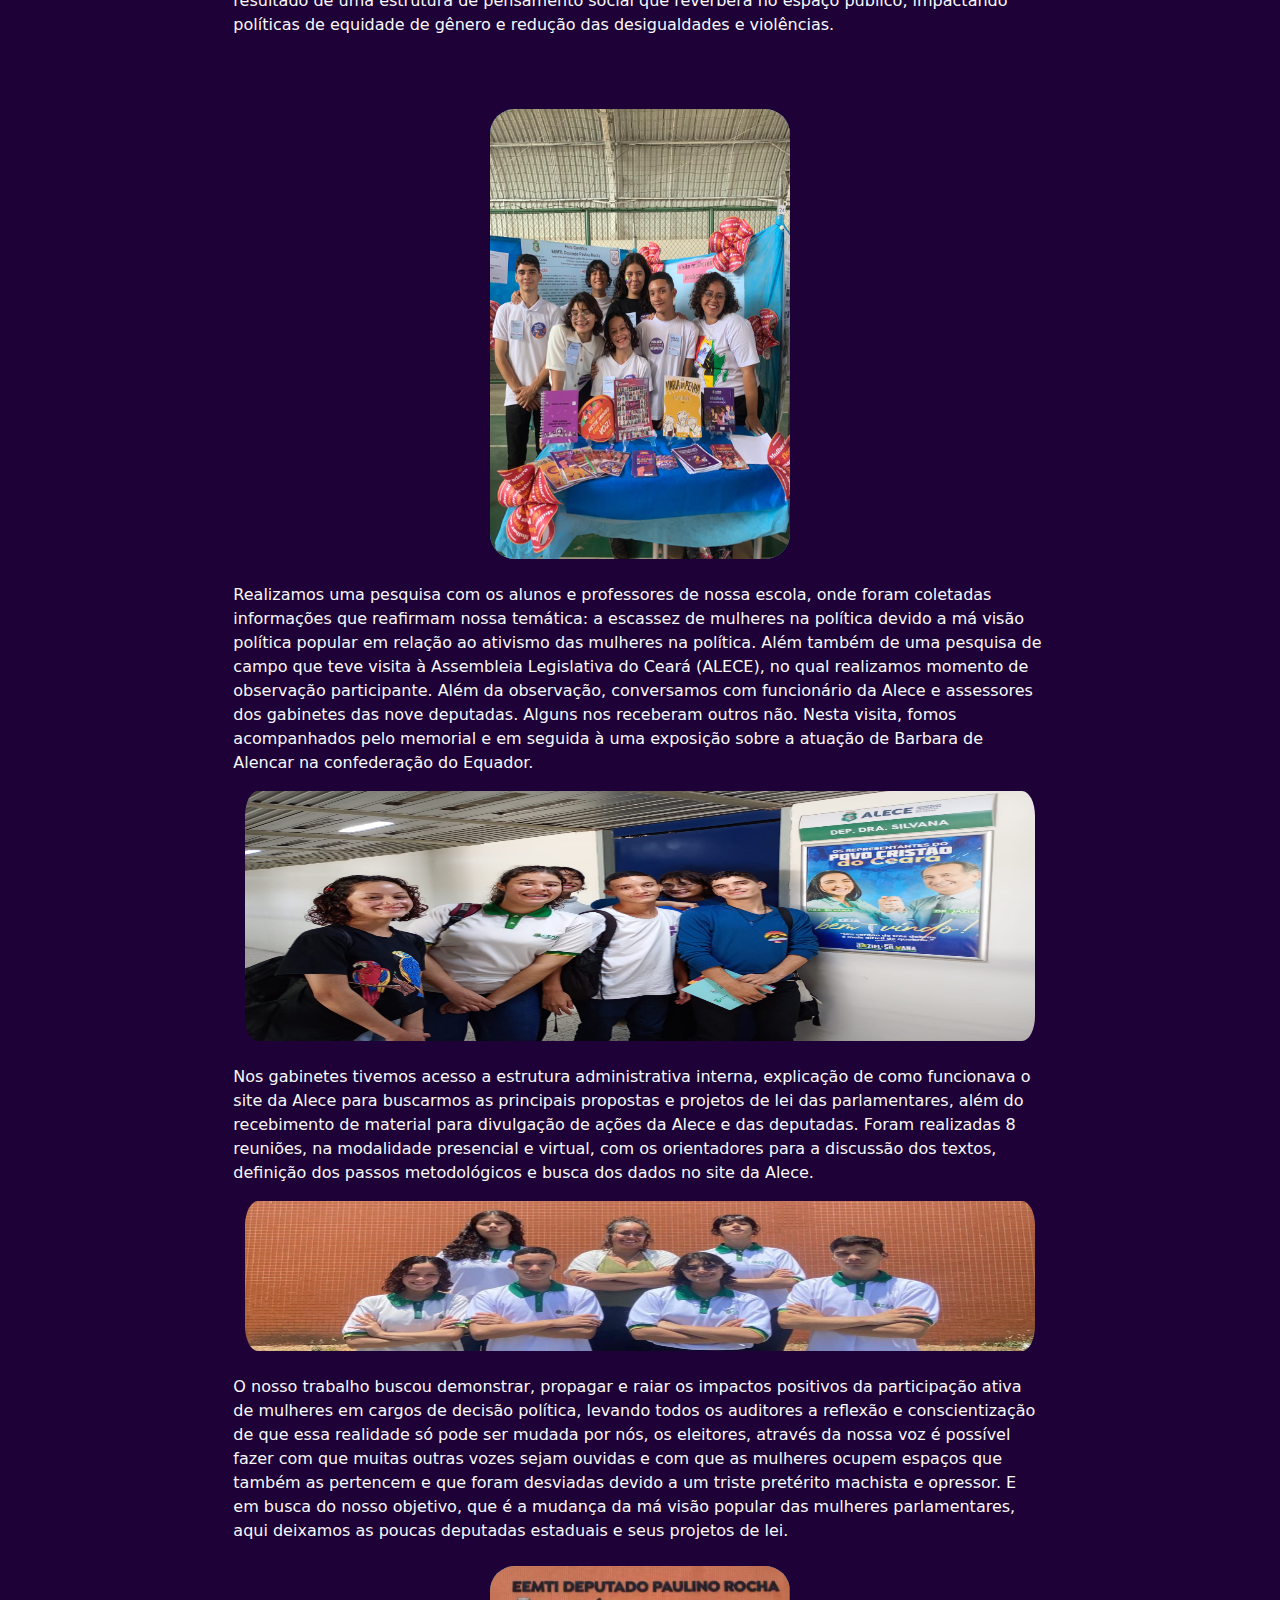
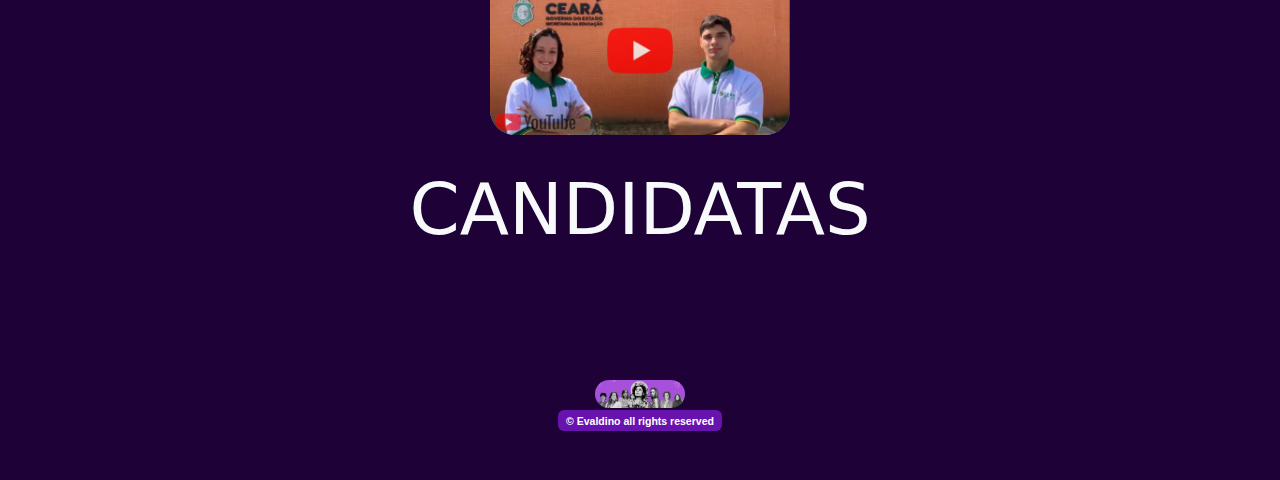
==== commit b19497fb: "Update index.html" ====
--- a/index.html
+++ b/index.html
@@ -222,7 +222,7 @@
 
 <br>
 <center><div class="container-fluid">
-  <img class="imgdn" src="/Icon/Logo2.jpeg" width="90" id="imgdn">
+  <img class="imgdn" src="./Icon/Logo2.jpeg" width="90" id="imgdn">
   <br>
   <span id class="badge text "><small>  © Evaldino  all rights reserved</small>
   </center>
--- a/style.css
+++ b/style.css
@@ -5,6 +5,7 @@
 .img2 {
     width: 300px;
     height: 450px;
+    background-color: #3498db;
     transition: transform 0.2s ease;
   }
 
@@ -15,6 +16,7 @@
   .img3 {
     width: 360px;
     height: 250px;
+   
     transition: transform 0.2s ease;
     border-radius: 25px;
   }
@@ -24,8 +26,9 @@
   }
 
   .img4 {
-    width: 360px;
+    width: 60px;
     height: 150px;
+    
     transition: transform 0.2s ease;
     border-radius: 25px;
   }
@@ -37,6 +40,7 @@
 
 .VY{
    width: 300px;
+   background-color: #3498db;
    transition: transform 0.2s ease;
    border-radius: 25px;
  }
@@ -107,18 +111,33 @@
     font-family: 'Lucida Sans', 'Lucida Sans Regular', 'Lucida Grande', 'Lucida Sans Unicode', Geneva, Verdana, sans-serif;
 }
 
+.badge:hover {
+  color: #c02222;
+  transform: scale(1.1); /* Aumenta 20% */
+  transition: transform 2.2 s ease;
+  background-color: rgb(151, 48, 236);
+ 
+}
+
+
+
+
+
+
 /*body*/
 .bod{
    position: fixed;
    position: relative;
    display: flex;
     
- /* Background pattern from Toptal Subtle Patterns */
- scroll-behavior: smooth;
- 
+
  
     background-color:rgb(30, 1, 54);
    
+
+
+
+
       
       }
 
@@ -128,80 +147,41 @@
     right: 30%;
 
 }
-
-.clabod{
-    background-image: url("background-personagens/clay-and-hannah-13-reasons-why-season-2.jpg");
-    height: 100px;
-     width: 100%;
-}
-    
-.anibod{
-
-    background-image: url("background-personagens/ani.jpg");
-    height: 100px;
-     width: 100%;
-}   
-   
-
-.tonybod{
-
-    background-image: url("background-personagens/tony-13-reasons-why-ol.jpg");
-    height: 100px;
-     width: 100%;
-}   
-   
-.jesbod{
-
-    background-image: url("background-personagens/jessica-in-13-reasons-why-season-2-qo.jpg");
-    height: 100px;
-     width: 100%;
-}   
-
-.jusbod{
-
-    background-image: url("background-personagens/justin-foley-13-reasons-why-wallpapers.jpg");
-    height: 100px;
-     width: 100%;
-}   
-
-.alexbod{
-
-    background-image: url("background-personagens/alex-1591362421.jpg");
-    height: 100px;
-     width: 100%;
-}   
-.zacbod{
-
-    background-image: url("background-personagens/Zack.jpg");
-    height: 100px;
-     width: 100%;
-}   
-
-
-.tylbod{
-
-    background-image: url("background-personagens/tyler.jpg");
-    height: 100px;
-     width: 100%;
-}   
-
-
-/*carousel*/
-.carro{
-    height: 500px;
-}
-
-
-
-
-
-
-
-.cla{
-   text-align: center;
-    font-size: 18px;
-    
-}
+/*ABA2*/
+
+.Card{
+  border-radius: 400px;
+  background-color: #960ac023;
+  size-adjust: 100px;
+  
+}
+
+
+.repre{
+
+  border-radius: 400px ;
+  background-color: rgb(225, 240, 240);
+  height: 190px;
+  width: 190px;
+  
+
+}
+
+.Name{
+  font-family:'Franklin Gothic Medium', 'Arial Narrow', Arial, sans-serif;
+  color: #ffffff;
+  background-color: #6d525200;
+  border-radius: 26px;
+  width: 30px;
+  height: 30px;
+}
+
+
+
+/*ABA2FINAL*/
+
+
+
 
 
 /*perfil e redes*/
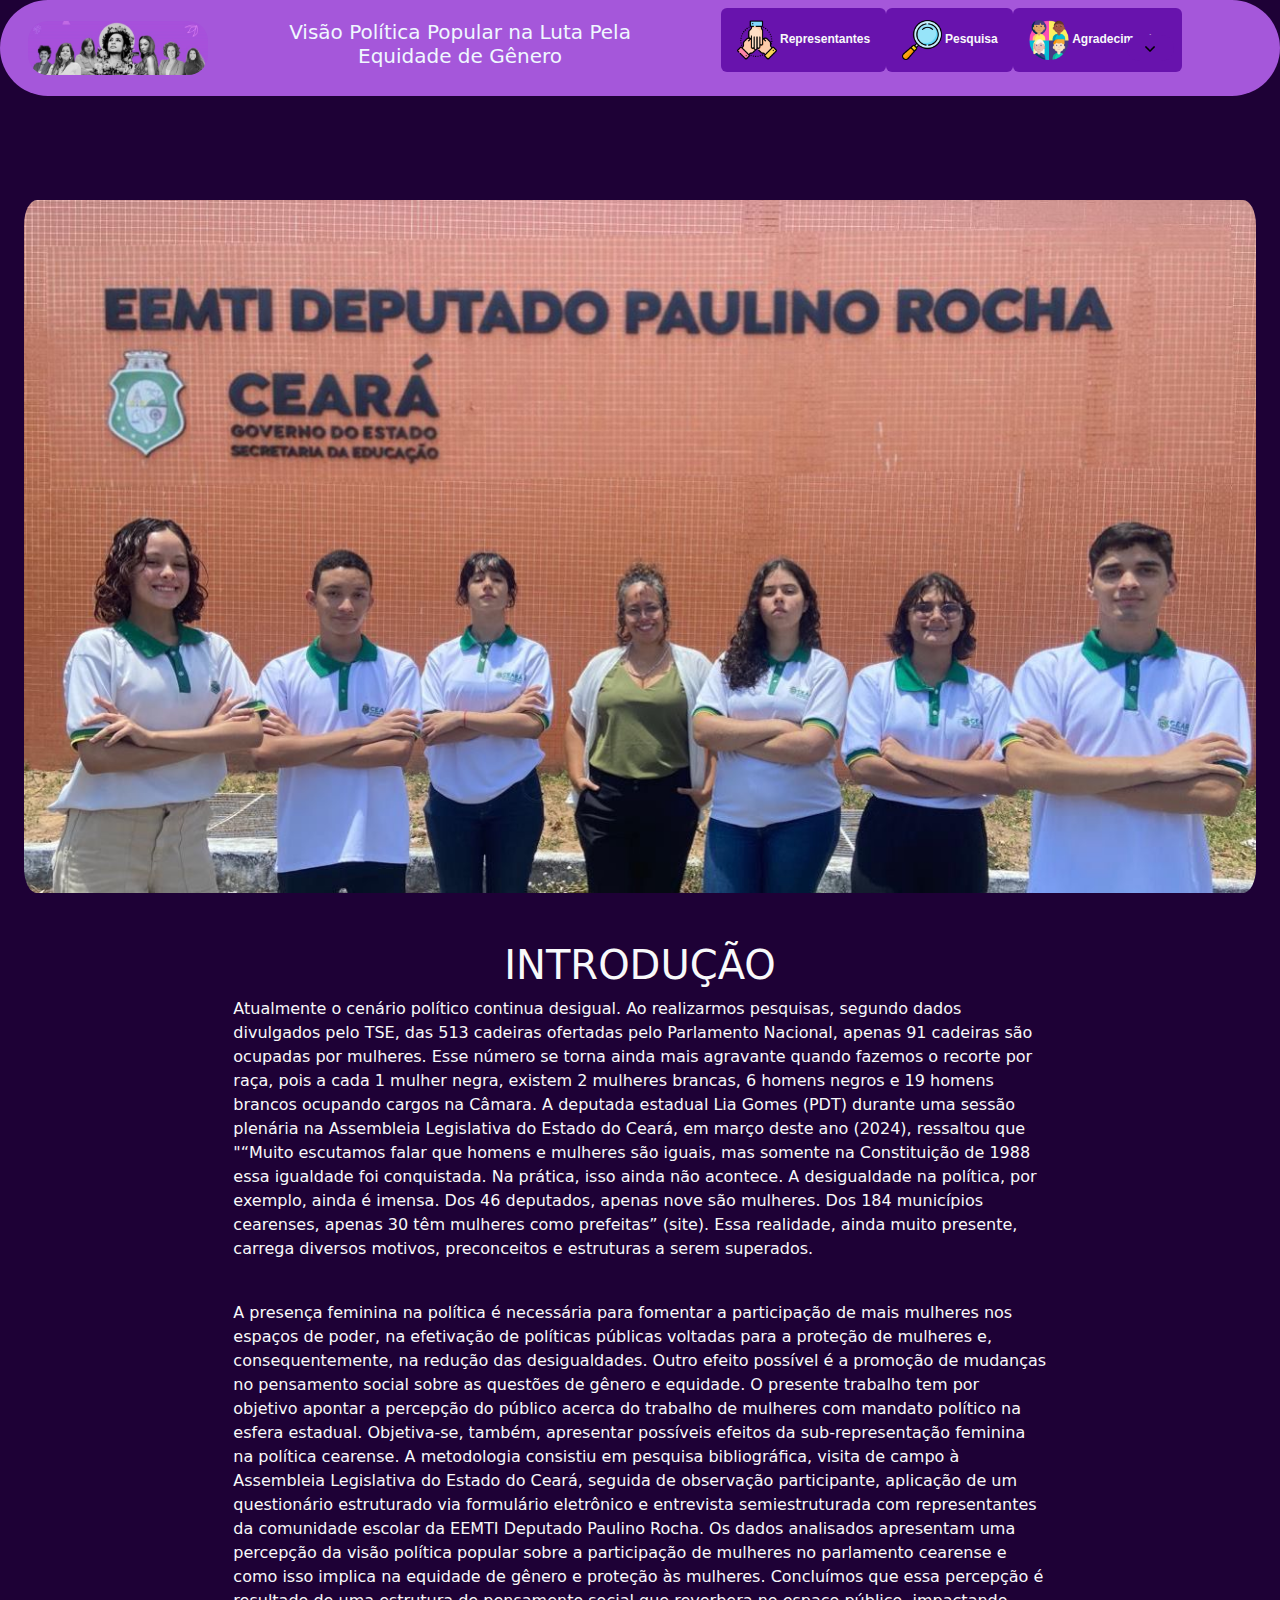
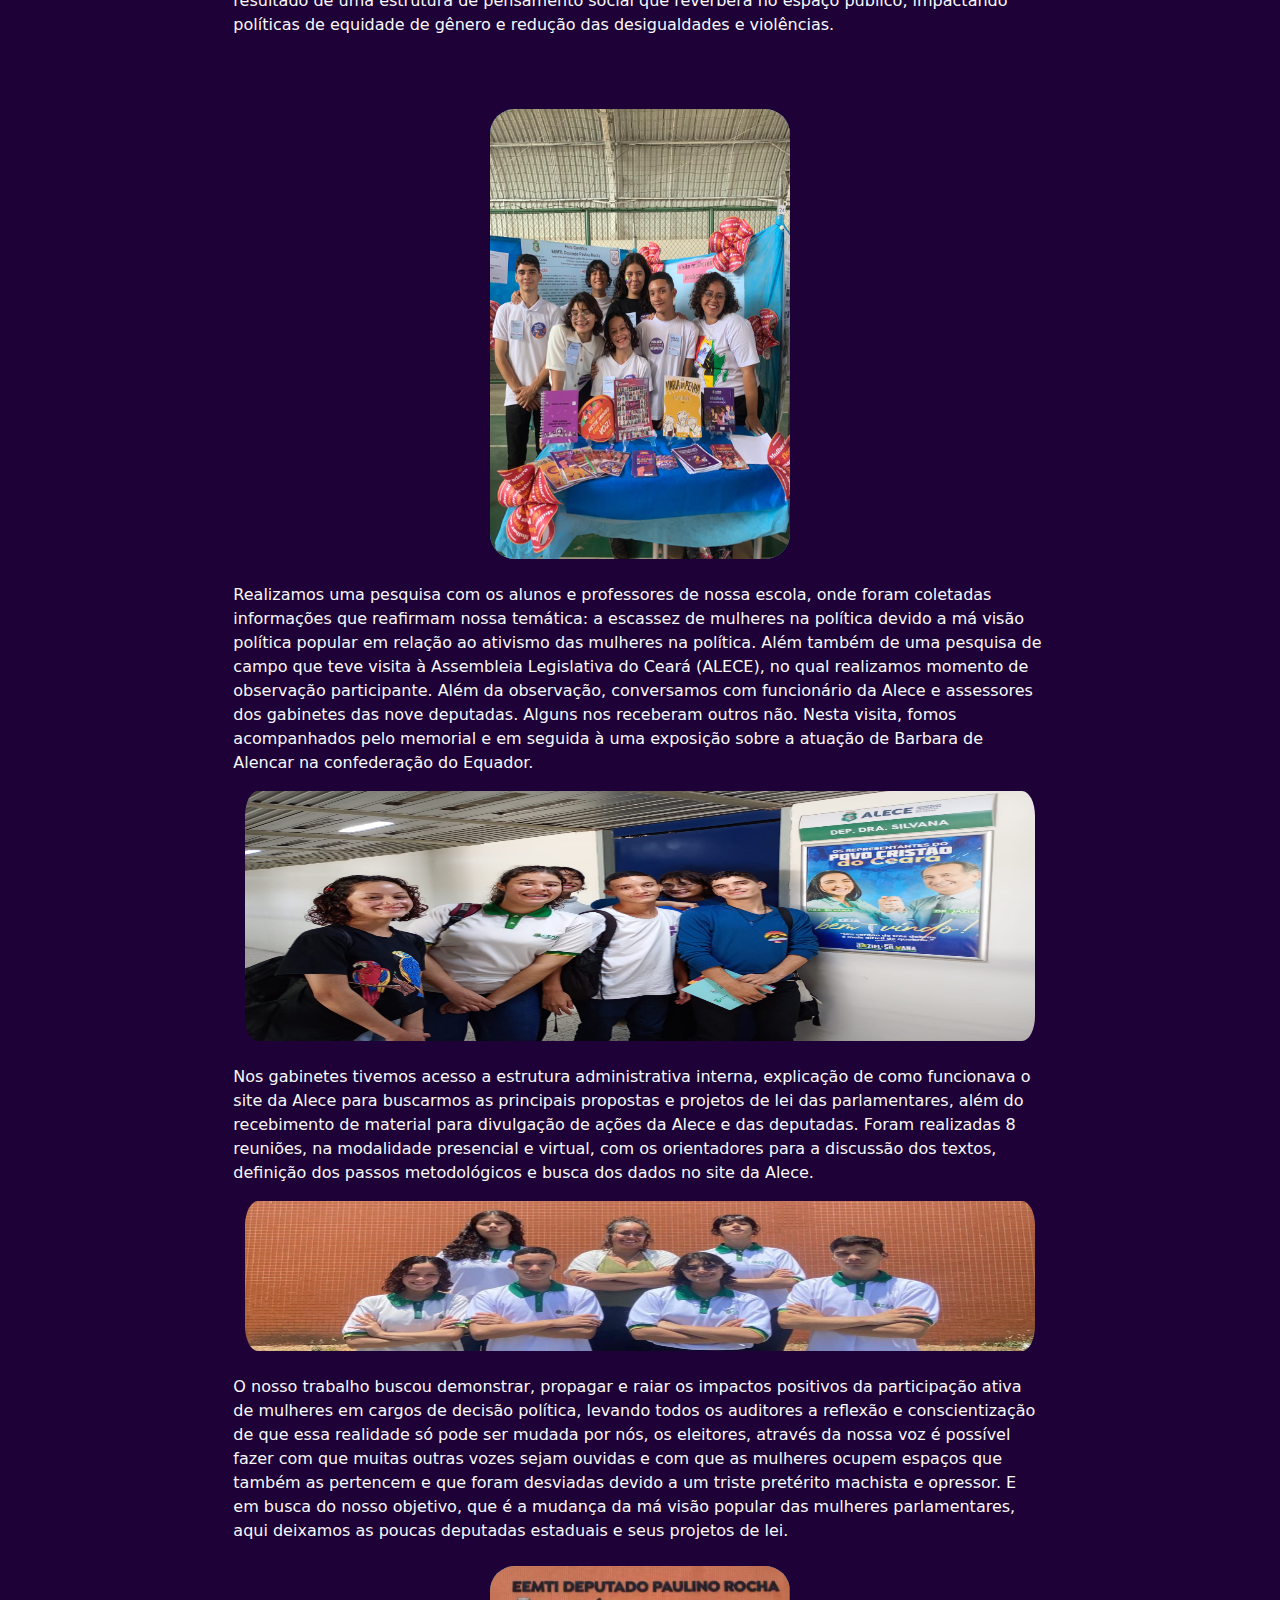
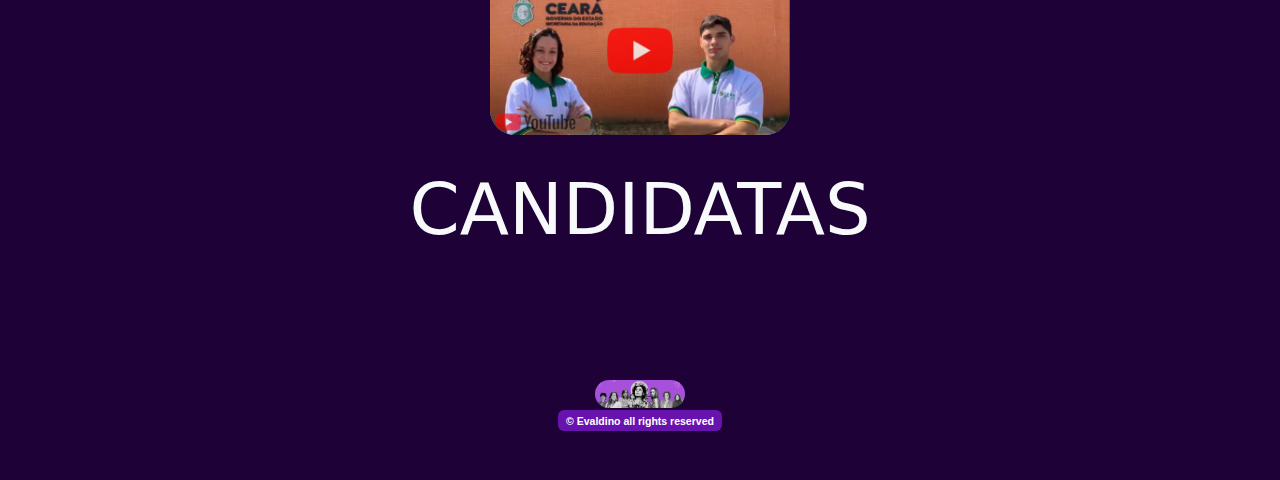
==== commit c655ca8f: "Update index.html" ====
--- a/index.html
+++ b/index.html
@@ -30,12 +30,12 @@
  <div class="col col-xs-12 col-sm-12 col-md-8 col-lg-12 container ">
         <a><div>
                  <img src="./Icon/Logo2.jpeg" 
-                      class="img-fluid" 
+                      class="img-fluid " 
                       alt="..." 
                       width="250" 
                       height="900"></a>
             </div>
-            <center><h2>Visão Política Popular na Luta Pela Equidade de Gênero</h2></center>
+            <center><h5>Visão Política Popular na Luta Pela Equidade de Gênero</h5></center>
           <button class="navb"
                   type="button" 
                   data-bs-toggle="collapse"
@@ -61,12 +61,25 @@
 
 
 
-                    </li> </center><br>
-                   <li class="nav-item">
-                     <center> <p> <span class="badge text "><a class="nav-link text-light text"
-                        href="Agradecimentos.html" id="g2"><img src="./Icon/Agradecimentos02.png" width="40px">  Agradecimentos</a>
-                     </li></span></p></center>
-              
+
+                </li> </center><br>
+                <li class="nav-item">
+                  <center> <p> <span class="badge text "><a class="nav-link text-light text"
+                     href="./Pesquisa.html" id="g2"><img  src="./Icon/lupa.png" width="40px">  Pesquisa </a>
+                  </li></span></p></center>
+
+
+
+
+                </li> </center><br>
+                <li class="nav-item">
+                  <center> <p> <span class="badge text "><a class="nav-link text-light text"
+                     href="Agradecimentos.html" id="g2"><img src="./Icon/Agradecimentos02.png" width="40px">  Agradecimentos</a>
+                  </li></span></p></center>
+           
+
+
+                 
                
               <li class="nav-item">
            <h9><a class="nav-link disabled text-calm text-warning" ></a>
@@ -222,7 +235,7 @@
 
 <br>
 <center><div class="container-fluid">
-  <img class="imgdn" src="./Icon/Logo2.jpeg" width="90" id="imgdn">
+  <img class="imgdn" src="/Icon/Logo2.jpeg" width="90" id="imgdn">
   <br>
   <span id class="badge text "><small>  © Evaldino  all rights reserved</small>
   </center>
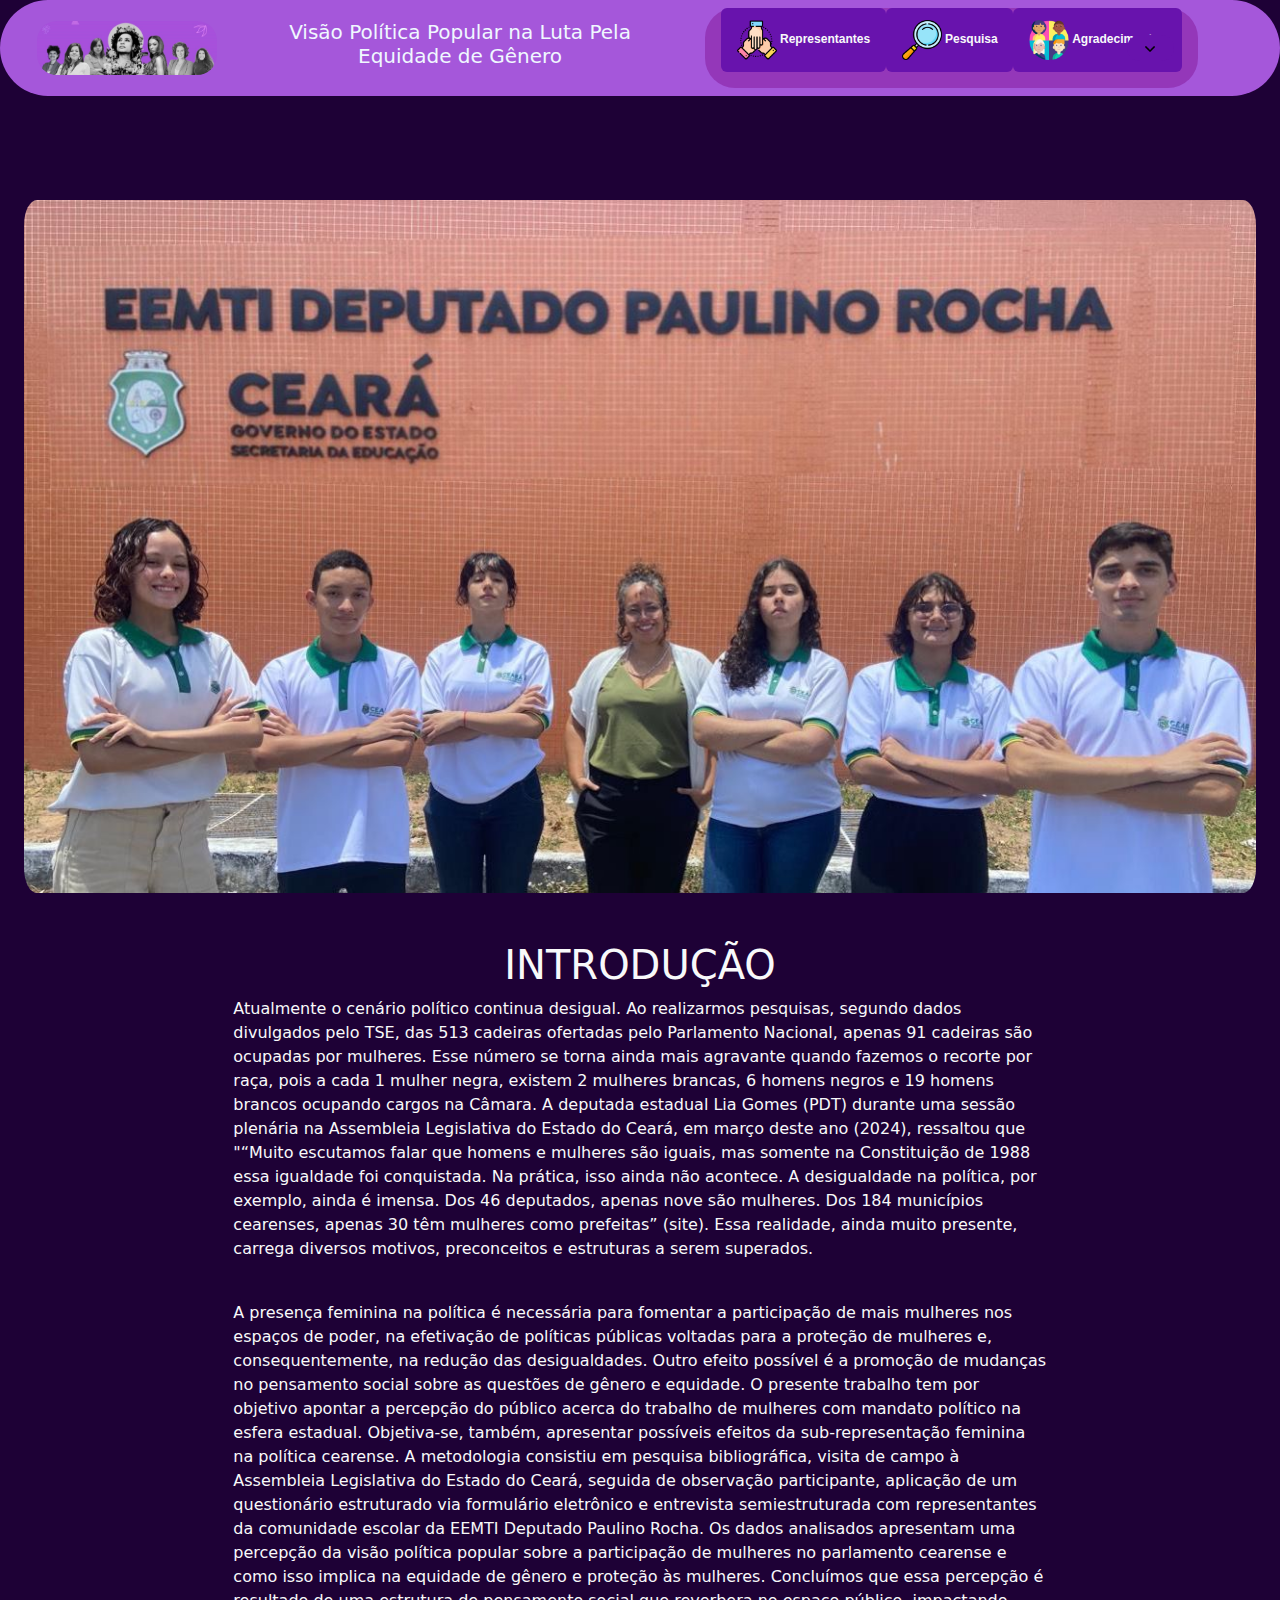
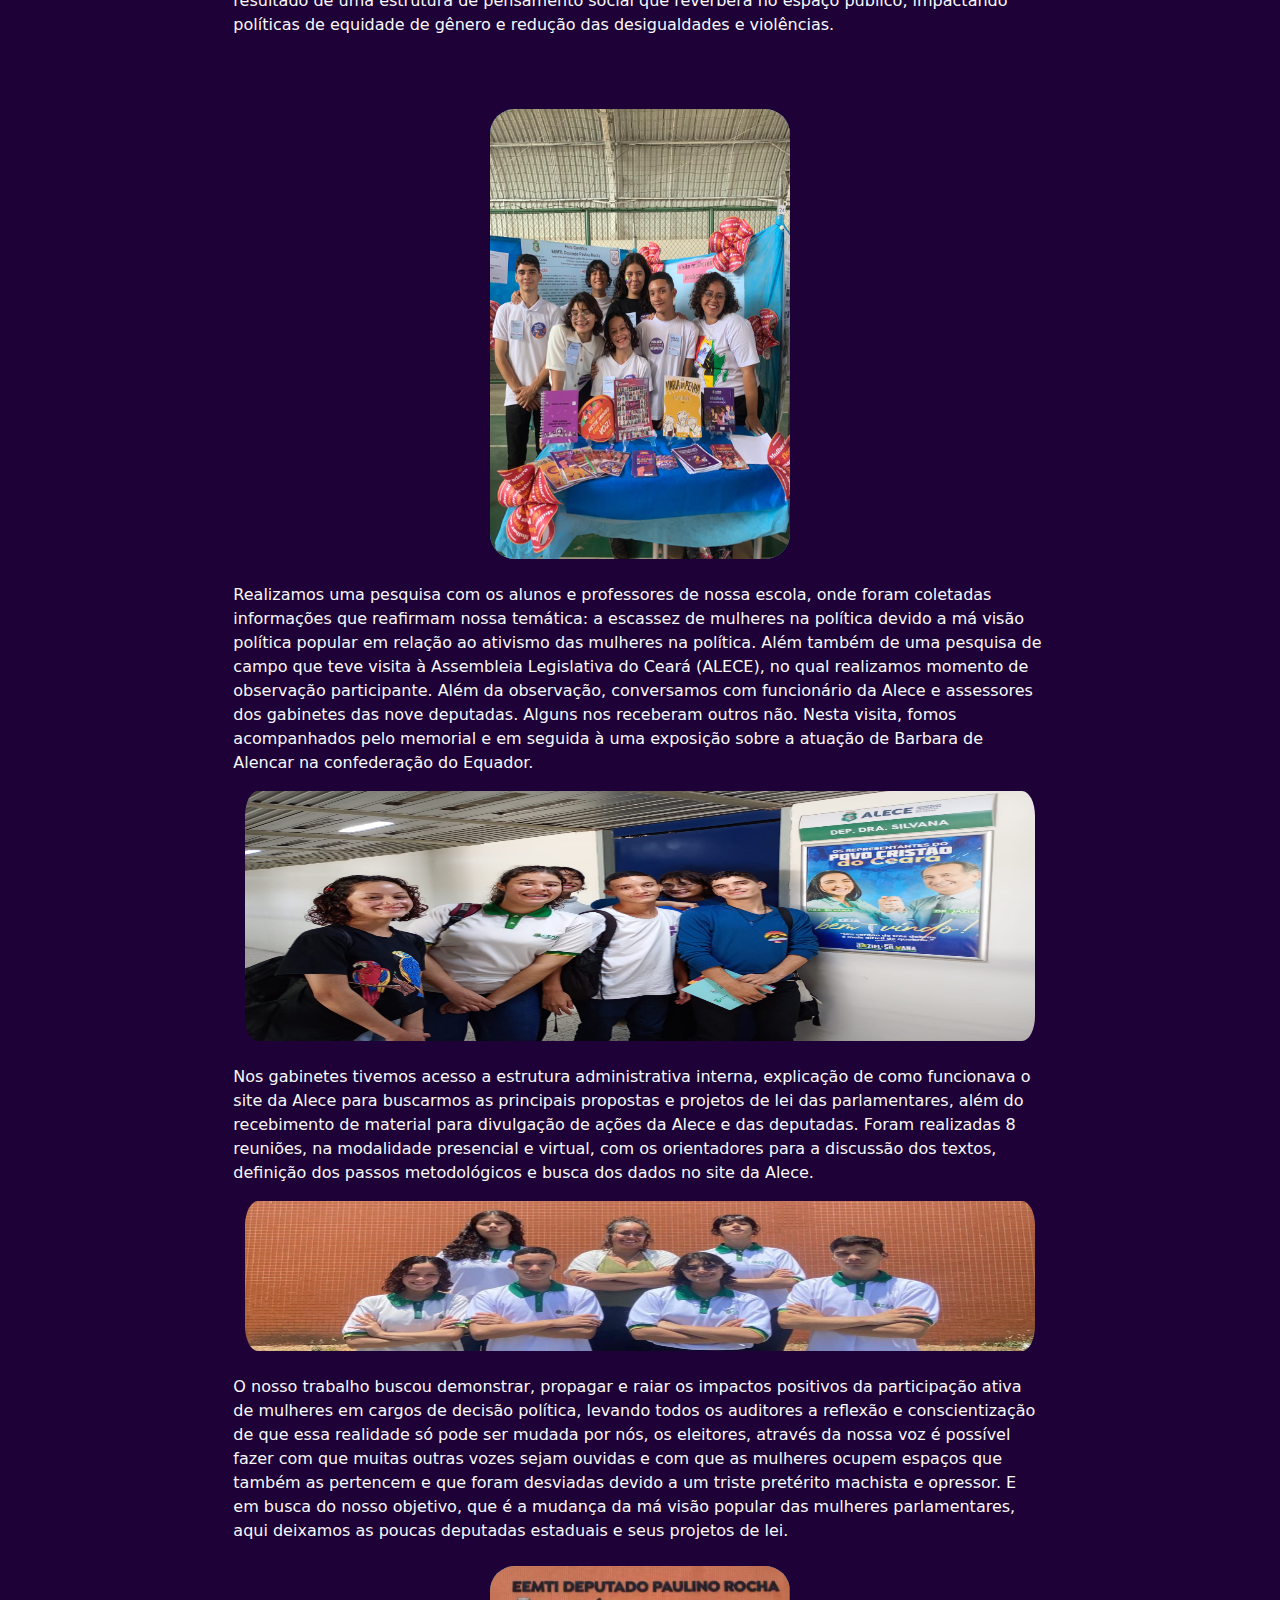
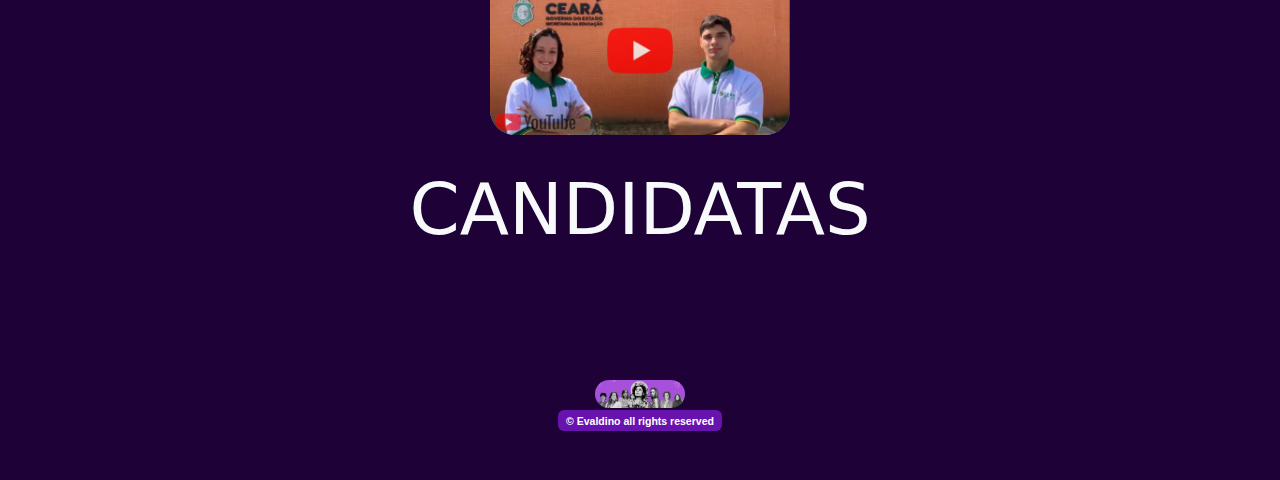
==== commit 70399105: "Update index.html" ====
--- a/index.html
+++ b/index.html
@@ -235,7 +235,7 @@
 
 <br>
 <center><div class="container-fluid">
-  <img class="imgdn" src="/Icon/Logo2.jpeg" width="90" id="imgdn">
+  <img class="imgdn" src="./Icon/Logo2.jpeg" width="90" id="imgdn">
   <br>
   <span id class="badge text "><small>  © Evaldino  all rights reserved</small>
   </center>
--- a/style.css
+++ b/style.css
@@ -137,16 +137,29 @@
 
 
 
-
+    .collapse {
+      background-color: rgba(136, 33, 161, 0.589);
+      border-radius: 30px;
+    }
       
       }
 
+
+
+
 .img-fluid{
     border-radius: 20px;
-    position: relative;
-    right: 30%;
-
-}
+   position: relative;
+   right: 25%;
+   
+  
+
+}
+
+
+
+
+
 /*ABA2*/
 
 .Card{
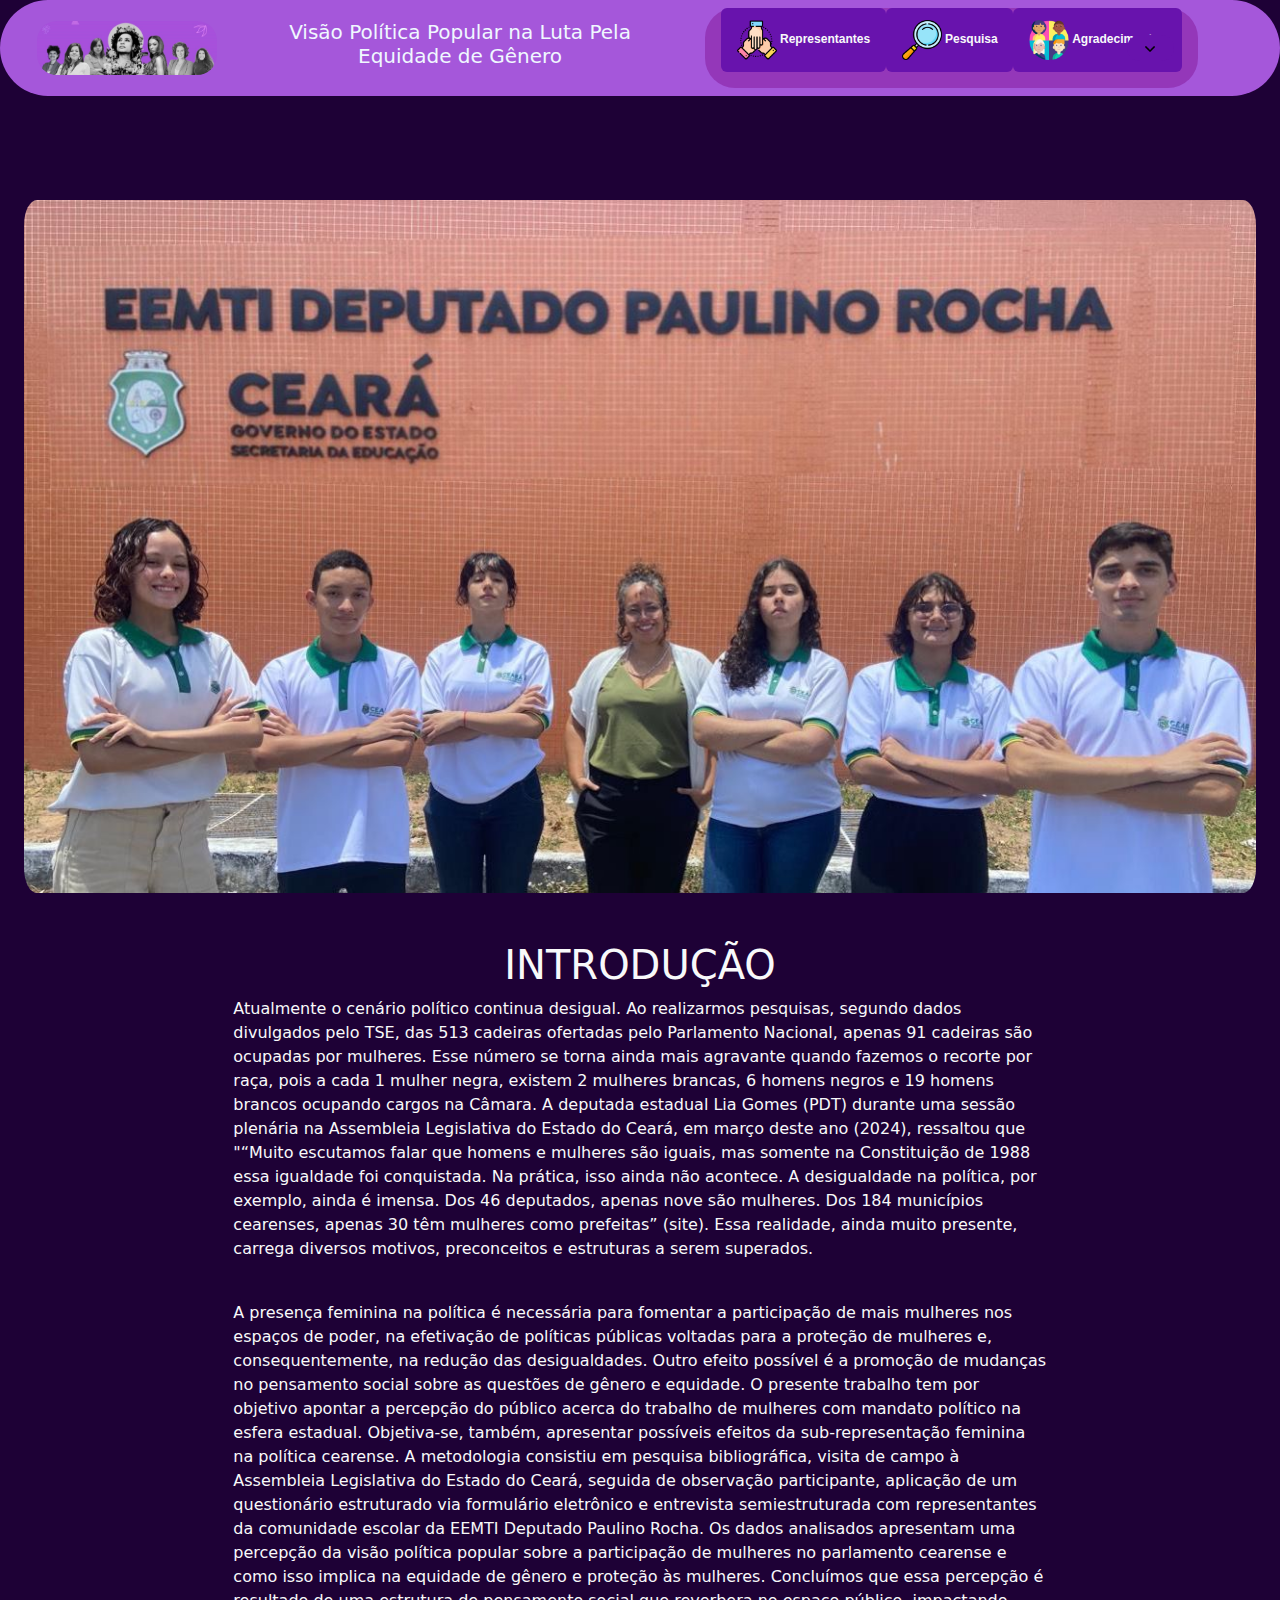
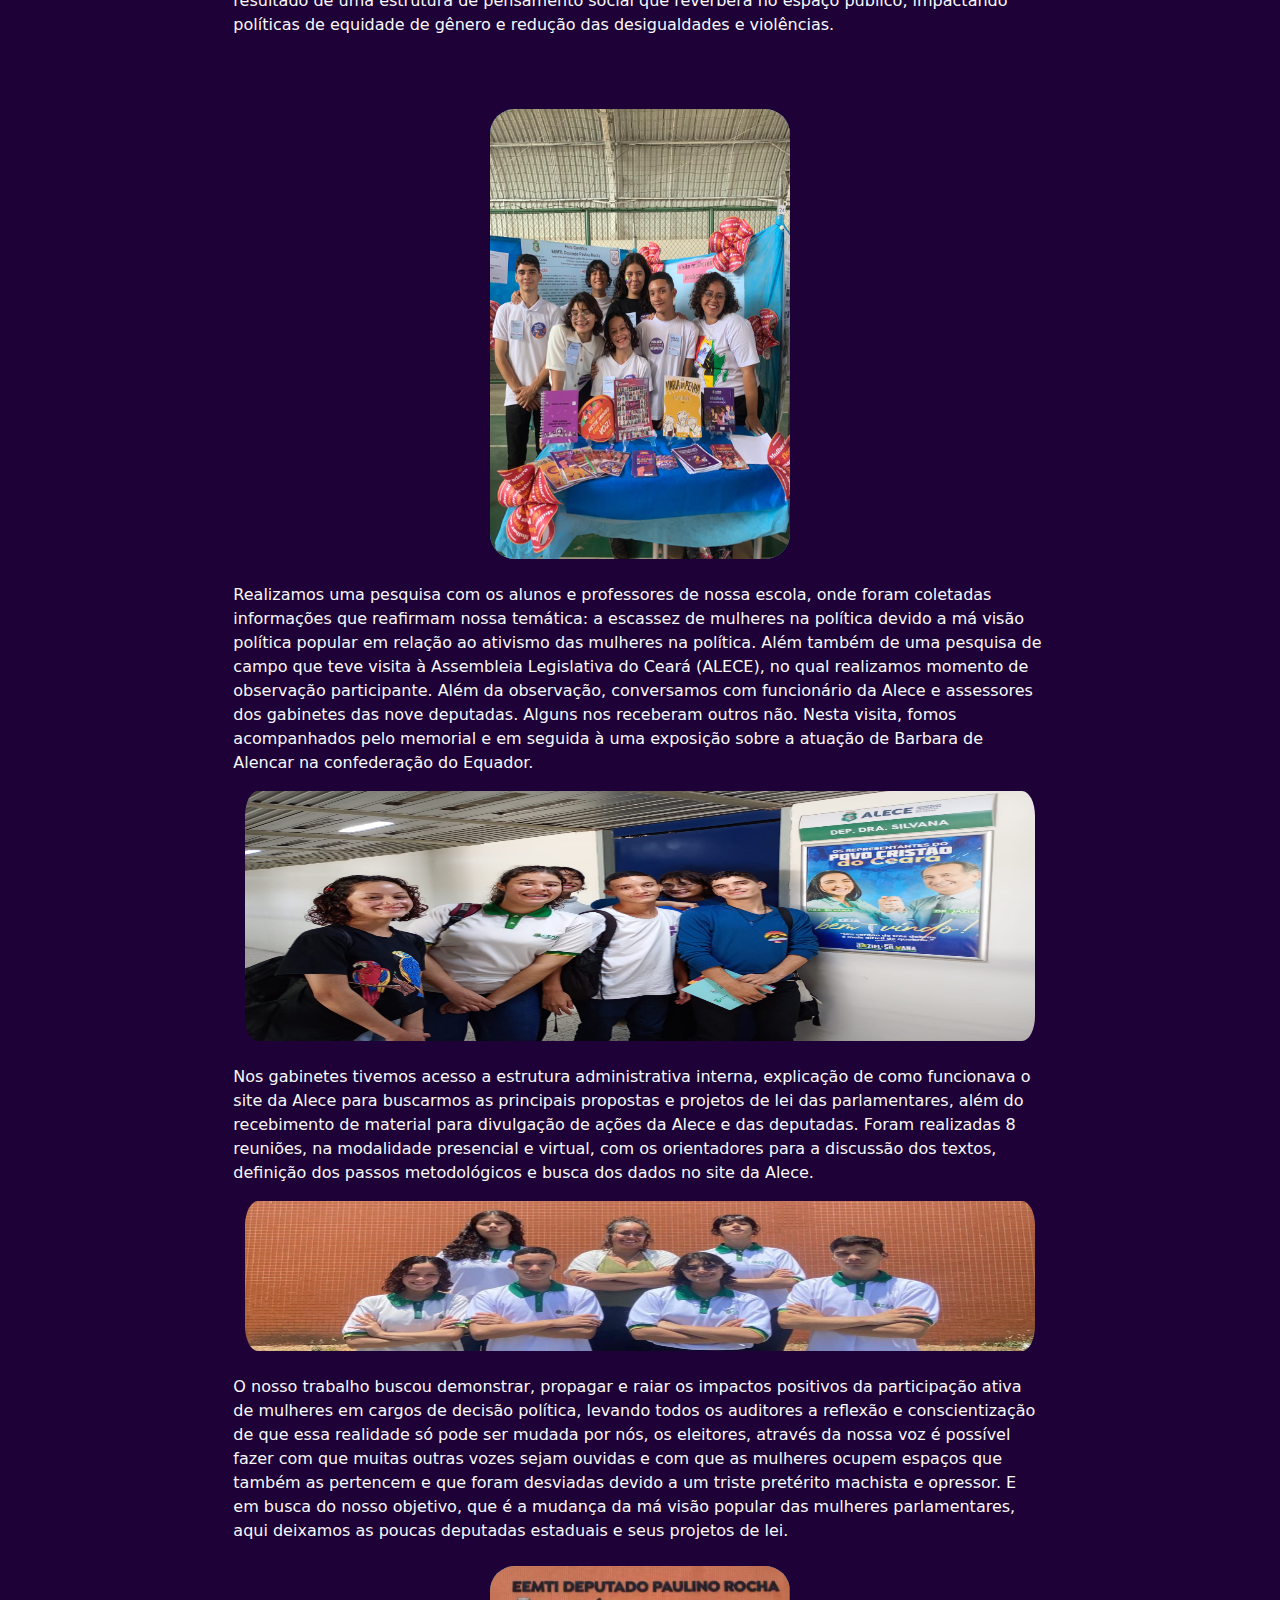
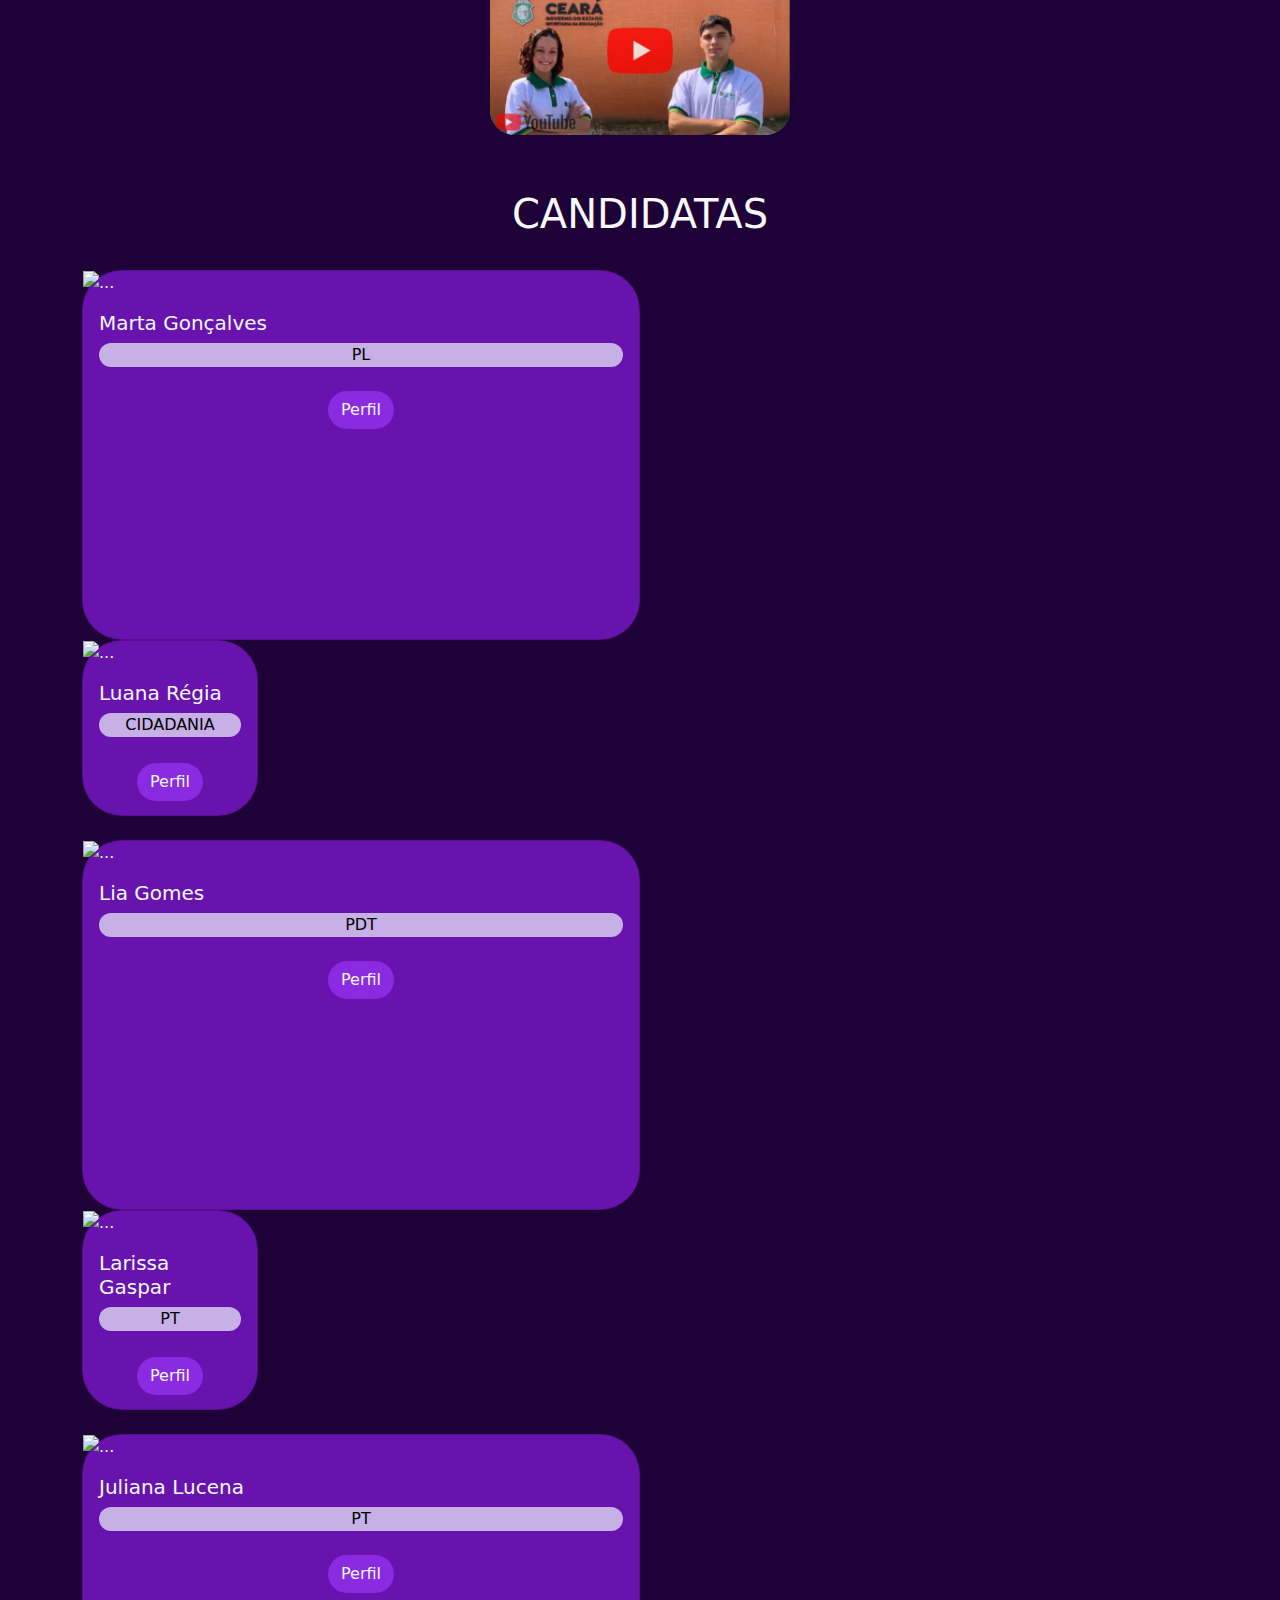
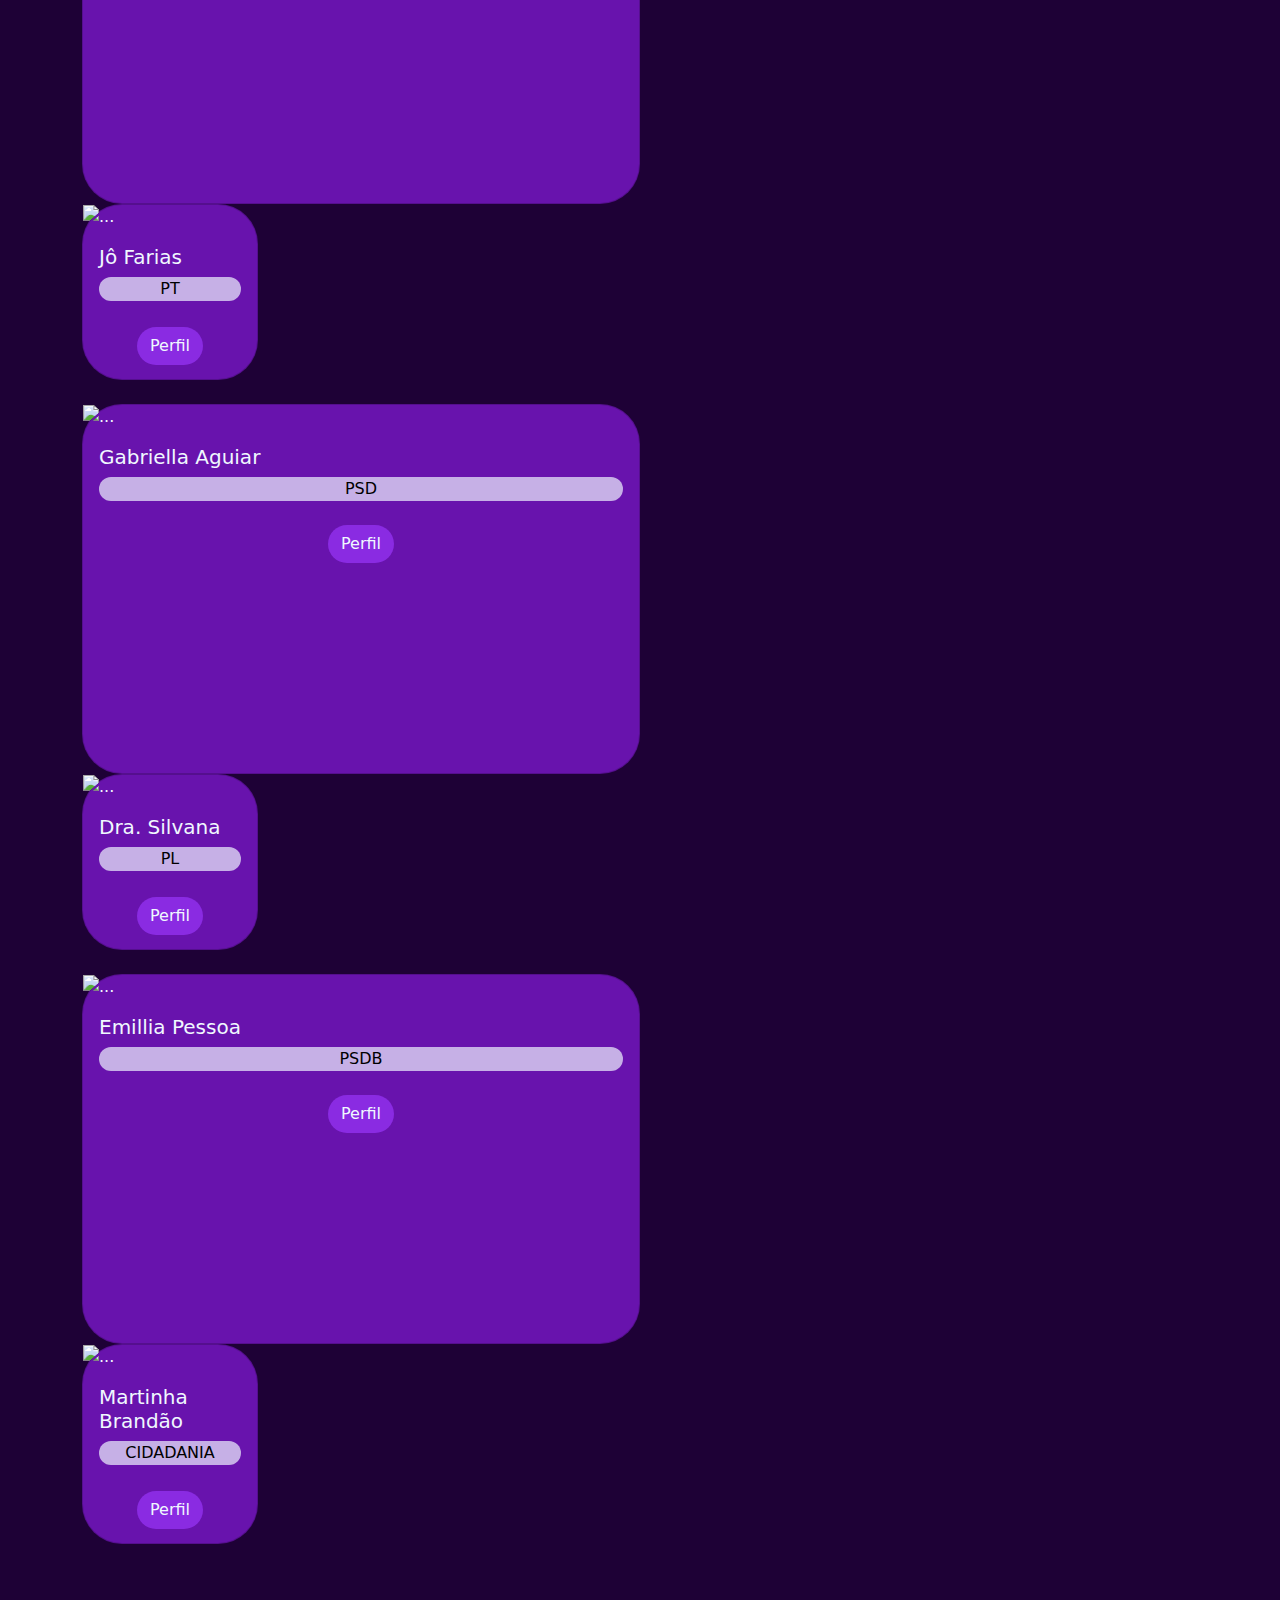
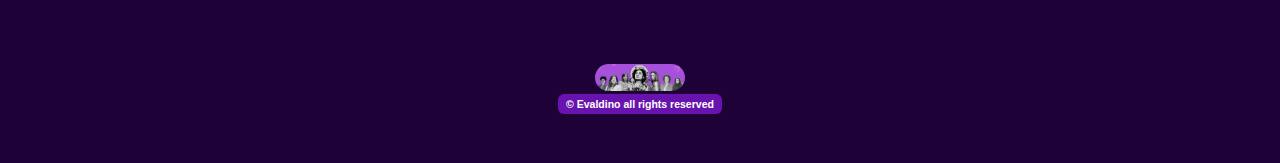
==== commit 2330b6bc: "Update index.html" ====
--- a/index.html
+++ b/index.html
@@ -185,34 +185,141 @@
 
 
 
-<br>
-
-<!--personagens-->
+<br><br>
+
+
 <center>
   <div class="container per">
    <div class="text-light">
-     <h1 class="display-2 ">CANDIDATAS</h1>
+     <h1>CANDIDATAS</h1>
   </div>
 </div></center>
 
-<br>
-
-
-
-
+
+
+
+<br>
 <!--inicio do card-->
 
-  </br>
-
-
-
-
-
-
-
-
-
-   <!--fim do card-->
+
+<candidatas class="candidatas">
+  
+  <div class="candidatas2 container"><div class="card col-md-6"  style=" border-radius: 40px; background-color: rgb(104, 19, 173);color: aliceblue; height: 370px;">
+  <img class="cari" src="./Icon/Marta.jpeg" class="card-img-top" alt="...">
+  <div class="card-body">
+    <h5 class="card-title">Marta Gonçalves</h5>
+    <center><p class="card-text container" style="background-color: rgba(240, 248, 255, 0.692); color: black; border-radius: 25px;">PL</p></center>
+    <br> <center><a href="https://www.al.ce.gov.br/deputados/marta-goncalves" class="btn " style="border-radius: 40px; background-color: blueviolet; color: aliceblue;">Perfil</a></center>
+  </div>
+</div>
+<div class="card col-md-6"  style="width: 11rem; border-radius: 40px; background-color: rgb(104, 19, 173);color: aliceblue;">
+  <img class="cari" src="./Icon/Luana.jpg" class="card-img-top" alt="...">
+  <div class="card-body">
+    <h5 class="card-title">Luana Régia</h5>
+    <center><p class="card-text container" style="background-color: rgba(240, 248, 255, 0.692); color: black; border-radius: 25px;">CIDADANIA</p></center>
+    <br> <center><a href="https://www.al.ce.gov.br/deputados/luana-regia" class="btn " style="border-radius: 40px; background-color: blueviolet; color: aliceblue; position: relative; top: 2px;">Perfil</a></center>
+  </div>
+</div>
+
+
+
+</div>
+</div>
+<br>
+
+
+<candidatas class="candidatas ">
+  
+  <div class="candidatas2 container"><div class="card col-md-6"  style=" border-radius: 40px; background-color: rgb(104, 19, 173);color: aliceblue; height: 370px;">
+    <img class="cari" src="./Icon/Lia.jpg" class="card-img-top" alt="...">
+    <div class="card-body">
+      <h5 class="card-title">Lia Gomes</h5>
+      <center><p class="card-text container" style="background-color: rgba(240, 248, 255, 0.692); color: black; border-radius: 25px;">PDT</p></center>
+      <br> <center><a href="https://www.al.ce.gov.br/deputados/lia-gomes" class="btn " style="border-radius: 40px; background-color: blueviolet; color: aliceblue;">Perfil</a></center>
+    </div>
+  </div>
+  <div class="card col-md-6"  style="width: 11rem; border-radius: 40px; background-color: rgb(104, 19, 173);color: aliceblue;">
+    <img class="cari" src="./Icon/Larissa.jpg" class="card-img-top" alt="...">
+    <div class="card-body">
+      <h5 class="card-title">Larissa Gaspar</h5>
+      <center><p class="card-text container" style="background-color: rgba(240, 248, 255, 0.692); color: black; border-radius: 25px;">PT</p></center>
+      <br> <center><a href="https://www.al.ce.gov.br/deputados/larissa-gaspar" class="btn " style="border-radius: 40px; background-color: blueviolet; color: aliceblue; position: relative; top: 2px;">Perfil</a></center>
+    </div>
+  </div>
+
+
+</div>
+</div>
+<br>
+<candidatas class="candidatas">
+  
+  <div class="candidatas2 container"><div class="card col-md-6"  style=" border-radius: 40px; background-color: rgb(104, 19, 173);color: aliceblue; height: 370px;">
+    <img class="cari" src="./Icon/Juliana.jpg" class="card-img-top" alt="...">
+    <div class="card-body">
+      <h5 class="card-title">Juliana Lucena</h5>
+      <center><p class="card-text container" style="background-color: rgba(240, 248, 255, 0.692); color: black; border-radius: 25px;">PT</p></center>
+      <br> <center><a href="https://www.al.ce.gov.br/deputados/juliana-lucena" class="btn " style="border-radius: 40px; background-color: blueviolet; color: aliceblue;">Perfil</a></center>
+    </div>
+  </div>
+  <div class="card col-md-6"  style="width: 11rem; border-radius: 40px; background-color: rgb(104, 19, 173);color: aliceblue;">
+    <img class="cari" src="./Icon/Jô.jpg" class="card-img-top" alt="...">
+    <div class="card-body">
+      <h5 class="card-title">Jô Farias</h5>
+      <center><p class="card-text container" style="background-color: rgba(240, 248, 255, 0.692); color: black; border-radius: 25px;">PT</p></center>
+      <br> <center><a href="https://www.al.ce.gov.br/deputados/jo-farias" class="btn " style="border-radius: 40px; background-color: blueviolet; color: aliceblue; position: relative; top: 2px;">Perfil</a></center>
+    </div>
+  </div>
+
+
+</div>
+</div>
+<br>
+
+<candidatas class="candidatas">
+  
+  <div class="candidatas2 container"><div class="card col-md-6"  style=" border-radius: 40px; background-color: rgb(104, 19, 173);color: aliceblue; height: 370px;">
+    <img class="cari" src="./Icon/Gabriela.jpg" class="card-img-top" alt="...">
+    <div class="card-body">
+      <h5 class="card-title">Gabriella Aguiar</h5>
+      <center><p class="card-text container" style="background-color: rgba(240, 248, 255, 0.692); color: black; border-radius: 25px;">PSD</p></center>
+      <br> <center><a href="https://www.al.ce.gov.br/deputados/gabriella-aguiar" class="btn " style="border-radius: 40px; background-color: blueviolet; color: aliceblue;">Perfil</a></center>
+    </div>
+  </div>
+  <div class="card col-md-6"  style="width: 11rem; border-radius: 40px; background-color: rgb(104, 19, 173);color: aliceblue;">
+    <img class="cari" src="./Icon/Dra.jpg" class="card-img-top" alt="...">
+    <div class="card-body">
+      <h5 class="card-title">Dra. Silvana</h5>
+      <center><p class="card-text container" style="background-color: rgba(240, 248, 255, 0.692); color: black; border-radius: 25px;">PL</p></center>
+      <br> <center><a href="https://www.al.ce.gov.br/deputados/dra-silvana" class="btn " style="border-radius: 40px; background-color: blueviolet; color: aliceblue; position: relative; top: 2px;">Perfil</a></center>
+    </div>
+  </div>
+
+
+</div><br>
+<candidatas class="candidatas">
+  
+  <div class="candidatas2 container"><div class="card col-md-6"  style=" border-radius: 40px; background-color: rgb(104, 19, 173);color: aliceblue; height: 370px;">
+    <img class="cari" src="./Icon/Emilia.jpg" class="card-img-top" alt="...">
+    <div class="card-body">
+      <h5 class="card-title">Emillia Pessoa</h5>
+      <center><p class="card-text container" style="background-color: rgba(240, 248, 255, 0.692); color: black; border-radius: 25px;">PSDB</p></center>
+      <br> <center><a href="https://www.al.ce.gov.br/deputados/emilia-pessoa" class="btn " style="border-radius: 40px; background-color: blueviolet; color: aliceblue;">Perfil</a></center>
+    </div>
+  </div>
+  <div class="card col-md-6"  style="width: 11rem; border-radius: 40px; background-color: rgb(104, 19, 173);color: aliceblue;">
+    <img class="cari" src="./Icon/Martinha.jpg" class="card-img-top" alt="...">
+    <div class="card-body">
+      <h5 class="card-title">Martinha Brandão</h5>
+      <center><p class="card-text container" style="background-color: rgba(240, 248, 255, 0.692); color: black; border-radius: 25px;">CIDADANIA</p></center>
+      <br> <center><a href="https://www.al.ce.gov.br/deputados/martinha-brandao" class="btn " style="border-radius: 40px; background-color: blueviolet; color: aliceblue; position: relative; top: 2px;">Perfil</a></center>
+    </div>
+  </div>
+  
+</div>
+<br>
+
+<br>
+
 <br>
 <!--fim personagens-->
 
